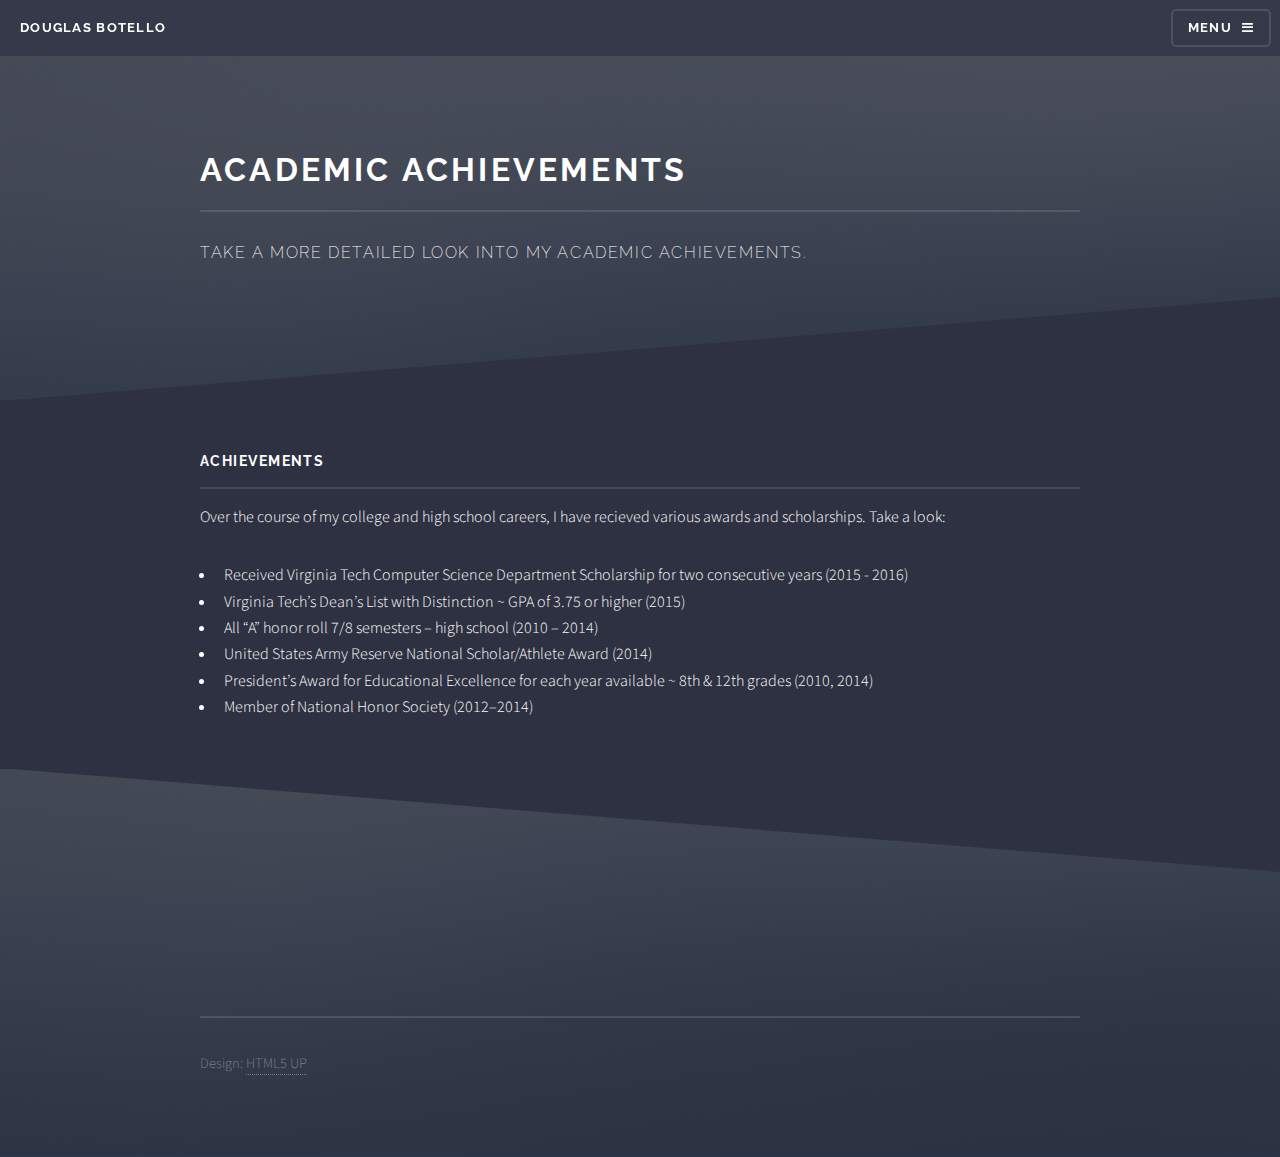
==== Achievements.html @ a9657a1f "finished it up" ====
<!DOCTYPE HTML>
<!--
	Solid State by HTML5 UP
	html5up.net | @ajlkn
	Free for personal and commercial use under the CCA 3.0 license (html5up.net/license)
-->
<html>
	<head>
		<title>Douglas Botello - Academic Achievments</title>
		<meta charset="utf-8" />
		<meta name="viewport" content="width=device-width, initial-scale=1" />
		<!--[if lte IE 8]><script src="assets/js/ie/html5shiv.js"></script><![endif]-->
		<link rel="stylesheet" href="assets/css/main.css" />
		<!--[if lte IE 9]><link rel="stylesheet" href="assets/css/ie9.css" /><![endif]-->
		<!--[if lte IE 8]><link rel="stylesheet" href="assets/css/ie8.css" /><![endif]-->
		<link rel="apple-touch-icon" sizes="57x57" href="/apple-icon-57x57.png">
		<link rel="apple-touch-icon" sizes="60x60" href="/apple-icon-60x60.png">
		<link rel="apple-touch-icon" sizes="72x72" href="/apple-icon-72x72.png">
		<link rel="apple-touch-icon" sizes="76x76" href="/apple-icon-76x76.png">
		<link rel="apple-touch-icon" sizes="114x114" href="/apple-icon-114x114.png">
		<link rel="apple-touch-icon" sizes="120x120" href="/apple-icon-120x120.png">
		<link rel="apple-touch-icon" sizes="144x144" href="/apple-icon-144x144.png">
		<link rel="apple-touch-icon" sizes="152x152" href="/apple-icon-152x152.png">
		<link rel="apple-touch-icon" sizes="180x180" href="/apple-icon-180x180.png">
		<link rel="icon" type="image/png" sizes="192x192"  href="/android-icon-192x192.png">
		<link rel="icon" type="image/png" sizes="32x32" href="/favicon-32x32.png">
		<link rel="icon" type="image/png" sizes="96x96" href="/favicon-96x96.png">
		<link rel="icon" type="image/png" sizes="16x16" href="/favicon-16x16.png">
		<link rel="manifest" href="/manifest.json">
		<meta name="msapplication-TileColor" content="#ffffff">
		<meta name="msapplication-TileImage" content="/ms-icon-144x144.png">
		<meta name="theme-color" content="#ffffff">
	</head>
	<body>

		<!-- Page Wrapper -->
			<div id="page-wrapper">

				<!-- Header -->
					<header id="header">
						<h1><a href="index.html">Douglas Botello</a></h1>
						<nav>
							<a href="#menu">Menu</a>
						</nav>
					</header>

				<!-- Menu -->
					<nav id="menu">
						<div class="inner">
							<h2>Menu</h2>
							<ul class="links">
								<li><a href="index.html">Home</a></li>
								<li><a href="Education.html">Education And Involvement</a></li>
								<li><a href="index.html#two">Skills</a></li>
								<li><a href="#">Academic Achievements</a></li>
								<li><a href="index.html#four">Employment</a></li>
								<li><a href="index.html#footer">Contact</a></li>
							</ul>
							<a href="#" class="close">Close</a>
						</div>
					</nav>

				<!-- Wrapper -->
					<section id="wrapper">
						<header>
							<div class="inner">
								<h2>Academic Achievements</h2>
								<p>Take a more detailed look into my academic Achievements.</p>
							</div>
						</header>

						<!-- Content -->
							<div class="wrapper">
								<div class="inner">



									<h3 class="major">Achievements</h3>
									<p>Over the course of my college and high school careers, I have recieved various awards and scholarships. Take a look:</p>

									<ul>
										<li>Received Virginia Tech Computer Science Department Scholarship for two consecutive years (2015 - 2016)</li>
										<li>Virginia Tech’s Dean’s List with Distinction ~ GPA of 3.75 or higher (2015)</li>
										<li>All “A” honor roll 7/8 semesters – high school (2010 – 2014)</li>
										<li>United States Army Reserve National Scholar/Athlete Award (2014)</li>
										<li>President’s Award for Educational Excellence for each year available ~ 8th & 12th grades (2010, 2014)</li>
										<li>Member of National Honor Society (2012–2014)</li>
									</ul>


								</div>
							</div>

					</section>

				<!-- Footer -->
					<section id="footer">
						<div class="inner">
							<ul class="copyright">
								<li>Design: <a href="http://html5up.net">HTML5 UP</a></li>
							</ul>
						</div>
					</section>

			</div>

		<!-- Scripts -->
			<script src="assets/js/skel.min.js"></script>
			<script src="assets/js/jquery.min.js"></script>
			<script src="assets/js/jquery.scrollex.min.js"></script>
			<script src="assets/js/util.js"></script>
			<!--[if lte IE 8]><script src="assets/js/ie/respond.min.js"></script><![endif]-->
			<script src="assets/js/main.js"></script>

	</body>
</html>
---- assets/css/main.css ----
@import url(font-awesome.min.css);
@import url("https://fonts.googleapis.com/css?family=Raleway:200,700|Source+Sans+Pro:300,600,300italic,600italic");

/*
	Solid State by HTML5 UP
	html5up.net | @ajlkn
	Free for personal and commercial use under the CCA 3.0 license (html5up.net/license)
*/

/* Reset */

	html, body, div, span, applet, object, iframe, h1, h2, h3, h4, h5, h6, p, blockquote, pre, a, abbr, acronym, address, big, cite, code, del, dfn, em, img, ins, kbd, q, s, samp, small, strike, strong, sub, sup, tt, var, b, u, i, center, dl, dt, dd, ol, ul, li, fieldset, form, label, legend, table, caption, tbody, tfoot, thead, tr, th, td, article, aside, canvas, details, embed, figure, figcaption, footer, header, hgroup, menu, nav, output, ruby, section, summary, time, mark, audio, video {
		margin: 0;
		padding: 0;
		border: 0;
		font-size: 100%;
		font: inherit;
		vertical-align: baseline;
	}

	article, aside, details, figcaption, figure, footer, header, hgroup, menu, nav, section {
		display: block;
	}

	body {
		line-height: 1;
	}

	ol, ul {
		list-style: none;
	}

	blockquote, q {
		quotes: none;
	}

	blockquote:before, blockquote:after, q:before, q:after {
		content: '';
		content: none;
	}

	table {
		border-collapse: collapse;
		border-spacing: 0;
	}

	body {
		-webkit-text-size-adjust: none;
	}

/* Box Model */

	*, *:before, *:after {
		-moz-box-sizing: border-box;
		-webkit-box-sizing: border-box;
		box-sizing: border-box;
	}

/* Grid */

	.row {
		border-bottom: solid 1px transparent;
		-moz-box-sizing: border-box;
		-webkit-box-sizing: border-box;
		box-sizing: border-box;
	}

	.row > * {
		float: left;
		-moz-box-sizing: border-box;
		-webkit-box-sizing: border-box;
		box-sizing: border-box;
	}

	.row:after, .row:before {
		content: '';
		display: block;
		clear: both;
		height: 0;
	}

	.row.uniform > * > :first-child {
		margin-top: 0;
	}

	.row.uniform > * > :last-child {
		margin-bottom: 0;
	}

	.row.\30 \25 > * {
		padding: 0 0 0 0em;
	}

	.row.\30 \25 {
		margin: 0 0 -1px 0em;
	}

	.row.uniform.\30 \25 > * {
		padding: 0em 0 0 0em;
	}

	.row.uniform.\30 \25 {
		margin: 0em 0 -1px 0em;
	}

	.row > * {
		padding: 0 0 0 1.75em;
	}

	.row {
		margin: 0 0 -1px -1.75em;
	}

	.row.uniform > * {
		padding: 1.75em 0 0 1.75em;
	}

	.row.uniform {
		margin: -1.75em 0 -1px -1.75em;
	}

	.row.\32 00\25 > * {
		padding: 0 0 0 3.5em;
	}

	.row.\32 00\25 {
		margin: 0 0 -1px -3.5em;
	}

	.row.uniform.\32 00\25 > * {
		padding: 3.5em 0 0 3.5em;
	}

	.row.uniform.\32 00\25 {
		margin: -3.5em 0 -1px -3.5em;
	}

	.row.\31 50\25 > * {
		padding: 0 0 0 2.625em;
	}

	.row.\31 50\25 {
		margin: 0 0 -1px -2.625em;
	}

	.row.uniform.\31 50\25 > * {
		padding: 2.625em 0 0 2.625em;
	}

	.row.uniform.\31 50\25 {
		margin: -2.625em 0 -1px -2.625em;
	}

	.row.\35 0\25 > * {
		padding: 0 0 0 0.875em;
	}

	.row.\35 0\25 {
		margin: 0 0 -1px -0.875em;
	}

	.row.uniform.\35 0\25 > * {
		padding: 0.875em 0 0 0.875em;
	}

	.row.uniform.\35 0\25 {
		margin: -0.875em 0 -1px -0.875em;
	}

	.row.\32 5\25 > * {
		padding: 0 0 0 0.4375em;
	}

	.row.\32 5\25 {
		margin: 0 0 -1px -0.4375em;
	}

	.row.uniform.\32 5\25 > * {
		padding: 0.4375em 0 0 0.4375em;
	}

	.row.uniform.\32 5\25 {
		margin: -0.4375em 0 -1px -0.4375em;
	}

	.\31 2u, .\31 2u\24 {
		width: 100%;
		clear: none;
		margin-left: 0;
	}

	.\31 1u, .\31 1u\24 {
		width: 91.6666666667%;
		clear: none;
		margin-left: 0;
	}

	.\31 0u, .\31 0u\24 {
		width: 83.3333333333%;
		clear: none;
		margin-left: 0;
	}

	.\39 u, .\39 u\24 {
		width: 75%;
		clear: none;
		margin-left: 0;
	}

	.\38 u, .\38 u\24 {
		width: 66.6666666667%;
		clear: none;
		margin-left: 0;
	}

	.\37 u, .\37 u\24 {
		width: 58.3333333333%;
		clear: none;
		margin-left: 0;
	}

	.\36 u, .\36 u\24 {
		width: 50%;
		clear: none;
		margin-left: 0;
	}

	.\35 u, .\35 u\24 {
		width: 41.6666666667%;
		clear: none;
		margin-left: 0;
	}

	.\34 u, .\34 u\24 {
		width: 33.3333333333%;
		clear: none;
		margin-left: 0;
	}

	.\33 u, .\33 u\24 {
		width: 25%;
		clear: none;
		margin-left: 0;
	}

	.\32 u, .\32 u\24 {
		width: 16.6666666667%;
		clear: none;
		margin-left: 0;
	}

	.\31 u, .\31 u\24 {
		width: 8.3333333333%;
		clear: none;
		margin-left: 0;
	}

	.\31 2u\24 + *,
	.\31 1u\24 + *,
	.\31 0u\24 + *,
	.\39 u\24 + *,
	.\38 u\24 + *,
	.\37 u\24 + *,
	.\36 u\24 + *,
	.\35 u\24 + *,
	.\34 u\24 + *,
	.\33 u\24 + *,
	.\32 u\24 + *,
	.\31 u\24 + * {
		clear: left;
	}

	.\-11u {
		margin-left: 91.66667%;
	}

	.\-10u {
		margin-left: 83.33333%;
	}

	.\-9u {
		margin-left: 75%;
	}

	.\-8u {
		margin-left: 66.66667%;
	}

	.\-7u {
		margin-left: 58.33333%;
	}

	.\-6u {
		margin-left: 50%;
	}

	.\-5u {
		margin-left: 41.66667%;
	}

	.\-4u {
		margin-left: 33.33333%;
	}

	.\-3u {
		margin-left: 25%;
	}

	.\-2u {
		margin-left: 16.66667%;
	}

	.\-1u {
		margin-left: 8.33333%;
	}

	@media screen and (max-width: 1680px) {

		.row > * {
			padding: 0 0 0 1.75em;
		}

		.row {
			margin: 0 0 -1px -1.75em;
		}

		.row.uniform > * {
			padding: 1.75em 0 0 1.75em;
		}

		.row.uniform {
			margin: -1.75em 0 -1px -1.75em;
		}

		.row.\32 00\25 > * {
			padding: 0 0 0 3.5em;
		}

		.row.\32 00\25 {
			margin: 0 0 -1px -3.5em;
		}

		.row.uniform.\32 00\25 > * {
			padding: 3.5em 0 0 3.5em;
		}

		.row.uniform.\32 00\25 {
			margin: -3.5em 0 -1px -3.5em;
		}

		.row.\31 50\25 > * {
			padding: 0 0 0 2.625em;
		}

		.row.\31 50\25 {
			margin: 0 0 -1px -2.625em;
		}

		.row.uniform.\31 50\25 > * {
			padding: 2.625em 0 0 2.625em;
		}

		.row.uniform.\31 50\25 {
			margin: -2.625em 0 -1px -2.625em;
		}

		.row.\35 0\25 > * {
			padding: 0 0 0 0.875em;
		}

		.row.\35 0\25 {
			margin: 0 0 -1px -0.875em;
		}

		.row.uniform.\35 0\25 > * {
			padding: 0.875em 0 0 0.875em;
		}

		.row.uniform.\35 0\25 {
			margin: -0.875em 0 -1px -0.875em;
		}

		.row.\32 5\25 > * {
			padding: 0 0 0 0.4375em;
		}

		.row.\32 5\25 {
			margin: 0 0 -1px -0.4375em;
		}

		.row.uniform.\32 5\25 > * {
			padding: 0.4375em 0 0 0.4375em;
		}

		.row.uniform.\32 5\25 {
			margin: -0.4375em 0 -1px -0.4375em;
		}

		.\31 2u\28xlarge\29, .\31 2u\24\28xlarge\29 {
			width: 100%;
			clear: none;
			margin-left: 0;
		}

		.\31 1u\28xlarge\29, .\31 1u\24\28xlarge\29 {
			width: 91.6666666667%;
			clear: none;
			margin-left: 0;
		}

		.\31 0u\28xlarge\29, .\31 0u\24\28xlarge\29 {
			width: 83.3333333333%;
			clear: none;
			margin-left: 0;
		}

		.\39 u\28xlarge\29, .\39 u\24\28xlarge\29 {
			width: 75%;
			clear: none;
			margin-left: 0;
		}

		.\38 u\28xlarge\29, .\38 u\24\28xlarge\29 {
			width: 66.6666666667%;
			clear: none;
			margin-left: 0;
		}

		.\37 u\28xlarge\29, .\37 u\24\28xlarge\29 {
			width: 58.3333333333%;
			clear: none;
			margin-left: 0;
		}

		.\36 u\28xlarge\29, .\36 u\24\28xlarge\29 {
			width: 50%;
			clear: none;
			margin-left: 0;
		}

		.\35 u\28xlarge\29, .\35 u\24\28xlarge\29 {
			width: 41.6666666667%;
			clear: none;
			margin-left: 0;
		}

		.\34 u\28xlarge\29, .\34 u\24\28xlarge\29 {
			width: 33.3333333333%;
			clear: none;
			margin-left: 0;
		}

		.\33 u\28xlarge\29, .\33 u\24\28xlarge\29 {
			width: 25%;
			clear: none;
			margin-left: 0;
		}

		.\32 u\28xlarge\29, .\32 u\24\28xlarge\29 {
			width: 16.6666666667%;
			clear: none;
			margin-left: 0;
		}

		.\31 u\28xlarge\29, .\31 u\24\28xlarge\29 {
			width: 8.3333333333%;
			clear: none;
			margin-left: 0;
		}

		.\31 2u\24\28xlarge\29 + *,
		.\31 1u\24\28xlarge\29 + *,
		.\31 0u\24\28xlarge\29 + *,
		.\39 u\24\28xlarge\29 + *,
		.\38 u\24\28xlarge\29 + *,
		.\37 u\24\28xlarge\29 + *,
		.\36 u\24\28xlarge\29 + *,
		.\35 u\24\28xlarge\29 + *,
		.\34 u\24\28xlarge\29 + *,
		.\33 u\24\28xlarge\29 + *,
		.\32 u\24\28xlarge\29 + *,
		.\31 u\24\28xlarge\29 + * {
			clear: left;
		}

		.\-11u\28xlarge\29 {
			margin-left: 91.66667%;
		}

		.\-10u\28xlarge\29 {
			margin-left: 83.33333%;
		}

		.\-9u\28xlarge\29 {
			margin-left: 75%;
		}

		.\-8u\28xlarge\29 {
			margin-left: 66.66667%;
		}

		.\-7u\28xlarge\29 {
			margin-left: 58.33333%;
		}

		.\-6u\28xlarge\29 {
			margin-left: 50%;
		}

		.\-5u\28xlarge\29 {
			margin-left: 41.66667%;
		}

		.\-4u\28xlarge\29 {
			margin-left: 33.33333%;
		}

		.\-3u\28xlarge\29 {
			margin-left: 25%;
		}

		.\-2u\28xlarge\29 {
			margin-left: 16.66667%;
		}

		.\-1u\28xlarge\29 {
			margin-left: 8.33333%;
		}

	}

	@media screen and (max-width: 1280px) {

		.row > * {
			padding: 0 0 0 1.75em;
		}

		.row {
			margin: 0 0 -1px -1.75em;
		}

		.row.uniform > * {
			padding: 1.75em 0 0 1.75em;
		}

		.row.uniform {
			margin: -1.75em 0 -1px -1.75em;
		}

		.row.\32 00\25 > * {
			padding: 0 0 0 3.5em;
		}

		.row.\32 00\25 {
			margin: 0 0 -1px -3.5em;
		}

		.row.uniform.\32 00\25 > * {
			padding: 3.5em 0 0 3.5em;
		}

		.row.uniform.\32 00\25 {
			margin: -3.5em 0 -1px -3.5em;
		}

		.row.\31 50\25 > * {
			padding: 0 0 0 2.625em;
		}

		.row.\31 50\25 {
			margin: 0 0 -1px -2.625em;
		}

		.row.uniform.\31 50\25 > * {
			padding: 2.625em 0 0 2.625em;
		}

		.row.uniform.\31 50\25 {
			margin: -2.625em 0 -1px -2.625em;
		}

		.row.\35 0\25 > * {
			padding: 0 0 0 0.875em;
		}

		.row.\35 0\25 {
			margin: 0 0 -1px -0.875em;
		}

		.row.uniform.\35 0\25 > * {
			padding: 0.875em 0 0 0.875em;
		}

		.row.uniform.\35 0\25 {
			margin: -0.875em 0 -1px -0.875em;
		}

		.row.\32 5\25 > * {
			padding: 0 0 0 0.4375em;
		}

		.row.\32 5\25 {
			margin: 0 0 -1px -0.4375em;
		}

		.row.uniform.\32 5\25 > * {
			padding: 0.4375em 0 0 0.4375em;
		}

		.row.uniform.\32 5\25 {
			margin: -0.4375em 0 -1px -0.4375em;
		}

		.\31 2u\28large\29, .\31 2u\24\28large\29 {
			width: 100%;
			clear: none;
			margin-left: 0;
		}

		.\31 1u\28large\29, .\31 1u\24\28large\29 {
			width: 91.6666666667%;
			clear: none;
			margin-left: 0;
		}

		.\31 0u\28large\29, .\31 0u\24\28large\29 {
			width: 83.3333333333%;
			clear: none;
			margin-left: 0;
		}

		.\39 u\28large\29, .\39 u\24\28large\29 {
			width: 75%;
			clear: none;
			margin-left: 0;
		}

		.\38 u\28large\29, .\38 u\24\28large\29 {
			width: 66.6666666667%;
			clear: none;
			margin-left: 0;
		}

		.\37 u\28large\29, .\37 u\24\28large\29 {
			width: 58.3333333333%;
			clear: none;
			margin-left: 0;
		}

		.\36 u\28large\29, .\36 u\24\28large\29 {
			width: 50%;
			clear: none;
			margin-left: 0;
		}

		.\35 u\28large\29, .\35 u\24\28large\29 {
			width: 41.6666666667%;
			clear: none;
			margin-left: 0;
		}

		.\34 u\28large\29, .\34 u\24\28large\29 {
			width: 33.3333333333%;
			clear: none;
			margin-left: 0;
		}

		.\33 u\28large\29, .\33 u\24\28large\29 {
			width: 25%;
			clear: none;
			margin-left: 0;
		}

		.\32 u\28large\29, .\32 u\24\28large\29 {
			width: 16.6666666667%;
			clear: none;
			margin-left: 0;
		}

		.\31 u\28large\29, .\31 u\24\28large\29 {
			width: 8.3333333333%;
			clear: none;
			margin-left: 0;
		}

		.\31 2u\24\28large\29 + *,
		.\31 1u\24\28large\29 + *,
		.\31 0u\24\28large\29 + *,
		.\39 u\24\28large\29 + *,
		.\38 u\24\28large\29 + *,
		.\37 u\24\28large\29 + *,
		.\36 u\24\28large\29 + *,
		.\35 u\24\28large\29 + *,
		.\34 u\24\28large\29 + *,
		.\33 u\24\28large\29 + *,
		.\32 u\24\28large\29 + *,
		.\31 u\24\28large\29 + * {
			clear: left;
		}

		.\-11u\28large\29 {
			margin-left: 91.66667%;
		}

		.\-10u\28large\29 {
			margin-left: 83.33333%;
		}

		.\-9u\28large\29 {
			margin-left: 75%;
		}

		.\-8u\28large\29 {
			margin-left: 66.66667%;
		}

		.\-7u\28large\29 {
			margin-left: 58.33333%;
		}

		.\-6u\28large\29 {
			margin-left: 50%;
		}

		.\-5u\28large\29 {
			margin-left: 41.66667%;
		}

		.\-4u\28large\29 {
			margin-left: 33.33333%;
		}

		.\-3u\28large\29 {
			margin-left: 25%;
		}

		.\-2u\28large\29 {
			margin-left: 16.66667%;
		}

		.\-1u\28large\29 {
			margin-left: 8.33333%;
		}

	}

	@media screen and (max-width: 980px) {

		.row > * {
			padding: 0 0 0 1.75em;
		}

		.row {
			margin: 0 0 -1px -1.75em;
		}

		.row.uniform > * {
			padding: 1.75em 0 0 1.75em;
		}

		.row.uniform {
			margin: -1.75em 0 -1px -1.75em;
		}

		.row.\32 00\25 > * {
			padding: 0 0 0 3.5em;
		}

		.row.\32 00\25 {
			margin: 0 0 -1px -3.5em;
		}

		.row.uniform.\32 00\25 > * {
			padding: 3.5em 0 0 3.5em;
		}

		.row.uniform.\32 00\25 {
			margin: -3.5em 0 -1px -3.5em;
		}

		.row.\31 50\25 > * {
			padding: 0 0 0 2.625em;
		}

		.row.\31 50\25 {
			margin: 0 0 -1px -2.625em;
		}

		.row.uniform.\31 50\25 > * {
			padding: 2.625em 0 0 2.625em;
		}

		.row.uniform.\31 50\25 {
			margin: -2.625em 0 -1px -2.625em;
		}

		.row.\35 0\25 > * {
			padding: 0 0 0 0.875em;
		}

		.row.\35 0\25 {
			margin: 0 0 -1px -0.875em;
		}

		.row.uniform.\35 0\25 > * {
			padding: 0.875em 0 0 0.875em;
		}

		.row.uniform.\35 0\25 {
			margin: -0.875em 0 -1px -0.875em;
		}

		.row.\32 5\25 > * {
			padding: 0 0 0 0.4375em;
		}

		.row.\32 5\25 {
			margin: 0 0 -1px -0.4375em;
		}

		.row.uniform.\32 5\25 > * {
			padding: 0.4375em 0 0 0.4375em;
		}

		.row.uniform.\32 5\25 {
			margin: -0.4375em 0 -1px -0.4375em;
		}

		.\31 2u\28medium\29, .\31 2u\24\28medium\29 {
			width: 100%;
			clear: none;
			margin-left: 0;
		}

		.\31 1u\28medium\29, .\31 1u\24\28medium\29 {
			width: 91.6666666667%;
			clear: none;
			margin-left: 0;
		}

		.\31 0u\28medium\29, .\31 0u\24\28medium\29 {
			width: 83.3333333333%;
			clear: none;
			margin-left: 0;
		}

		.\39 u\28medium\29, .\39 u\24\28medium\29 {
			width: 75%;
			clear: none;
			margin-left: 0;
		}

		.\38 u\28medium\29, .\38 u\24\28medium\29 {
			width: 66.6666666667%;
			clear: none;
			margin-left: 0;
		}

		.\37 u\28medium\29, .\37 u\24\28medium\29 {
			width: 58.3333333333%;
			clear: none;
			margin-left: 0;
		}

		.\36 u\28medium\29, .\36 u\24\28medium\29 {
			width: 50%;
			clear: none;
			margin-left: 0;
		}

		.\35 u\28medium\29, .\35 u\24\28medium\29 {
			width: 41.6666666667%;
			clear: none;
			margin-left: 0;
		}

		.\34 u\28medium\29, .\34 u\24\28medium\29 {
			width: 33.3333333333%;
			clear: none;
			margin-left: 0;
		}

		.\33 u\28medium\29, .\33 u\24\28medium\29 {
			width: 25%;
			clear: none;
			margin-left: 0;
		}

		.\32 u\28medium\29, .\32 u\24\28medium\29 {
			width: 16.6666666667%;
			clear: none;
			margin-left: 0;
		}

		.\31 u\28medium\29, .\31 u\24\28medium\29 {
			width: 8.3333333333%;
			clear: none;
			margin-left: 0;
		}

		.\31 2u\24\28medium\29 + *,
		.\31 1u\24\28medium\29 + *,
		.\31 0u\24\28medium\29 + *,
		.\39 u\24\28medium\29 + *,
		.\38 u\24\28medium\29 + *,
		.\37 u\24\28medium\29 + *,
		.\36 u\24\28medium\29 + *,
		.\35 u\24\28medium\29 + *,
		.\34 u\24\28medium\29 + *,
		.\33 u\24\28medium\29 + *,
		.\32 u\24\28medium\29 + *,
		.\31 u\24\28medium\29 + * {
			clear: left;
		}

		.\-11u\28medium\29 {
			margin-left: 91.66667%;
		}

		.\-10u\28medium\29 {
			margin-left: 83.33333%;
		}

		.\-9u\28medium\29 {
			margin-left: 75%;
		}

		.\-8u\28medium\29 {
			margin-left: 66.66667%;
		}

		.\-7u\28medium\29 {
			margin-left: 58.33333%;
		}

		.\-6u\28medium\29 {
			margin-left: 50%;
		}

		.\-5u\28medium\29 {
			margin-left: 41.66667%;
		}

		.\-4u\28medium\29 {
			margin-left: 33.33333%;
		}

		.\-3u\28medium\29 {
			margin-left: 25%;
		}

		.\-2u\28medium\29 {
			margin-left: 16.66667%;
		}

		.\-1u\28medium\29 {
			margin-left: 8.33333%;
		}

	}

	@media screen and (max-width: 736px) {

		.row > * {
			padding: 0 0 0 1.25em;
		}

		.row {
			margin: 0 0 -1px -1.25em;
		}

		.row.uniform > * {
			padding: 1.25em 0 0 1.25em;
		}

		.row.uniform {
			margin: -1.25em 0 -1px -1.25em;
		}

		.row.\32 00\25 > * {
			padding: 0 0 0 2.5em;
		}

		.row.\32 00\25 {
			margin: 0 0 -1px -2.5em;
		}

		.row.uniform.\32 00\25 > * {
			padding: 2.5em 0 0 2.5em;
		}

		.row.uniform.\32 00\25 {
			margin: -2.5em 0 -1px -2.5em;
		}

		.row.\31 50\25 > * {
			padding: 0 0 0 1.875em;
		}

		.row.\31 50\25 {
			margin: 0 0 -1px -1.875em;
		}

		.row.uniform.\31 50\25 > * {
			padding: 1.875em 0 0 1.875em;
		}

		.row.uniform.\31 50\25 {
			margin: -1.875em 0 -1px -1.875em;
		}

		.row.\35 0\25 > * {
			padding: 0 0 0 0.625em;
		}

		.row.\35 0\25 {
			margin: 0 0 -1px -0.625em;
		}

		.row.uniform.\35 0\25 > * {
			padding: 0.625em 0 0 0.625em;
		}

		.row.uniform.\35 0\25 {
			margin: -0.625em 0 -1px -0.625em;
		}

		.row.\32 5\25 > * {
			padding: 0 0 0 0.3125em;
		}

		.row.\32 5\25 {
			margin: 0 0 -1px -0.3125em;
		}

		.row.uniform.\32 5\25 > * {
			padding: 0.3125em 0 0 0.3125em;
		}

		.row.uniform.\32 5\25 {
			margin: -0.3125em 0 -1px -0.3125em;
		}

		.\31 2u\28small\29, .\31 2u\24\28small\29 {
			width: 100%;
			clear: none;
			margin-left: 0;
		}

		.\31 1u\28small\29, .\31 1u\24\28small\29 {
			width: 91.6666666667%;
			clear: none;
			margin-left: 0;
		}

		.\31 0u\28small\29, .\31 0u\24\28small\29 {
			width: 83.3333333333%;
			clear: none;
			margin-left: 0;
		}

		.\39 u\28small\29, .\39 u\24\28small\29 {
			width: 75%;
			clear: none;
			margin-left: 0;
		}

		.\38 u\28small\29, .\38 u\24\28small\29 {
			width: 66.6666666667%;
			clear: none;
			margin-left: 0;
		}

		.\37 u\28small\29, .\37 u\24\28small\29 {
			width: 58.3333333333%;
			clear: none;
			margin-left: 0;
		}

		.\36 u\28small\29, .\36 u\24\28small\29 {
			width: 50%;
			clear: none;
			margin-left: 0;
		}

		.\35 u\28small\29, .\35 u\24\28small\29 {
			width: 41.6666666667%;
			clear: none;
			margin-left: 0;
		}

		.\34 u\28small\29, .\34 u\24\28small\29 {
			width: 33.3333333333%;
			clear: none;
			margin-left: 0;
		}

		.\33 u\28small\29, .\33 u\24\28small\29 {
			width: 25%;
			clear: none;
			margin-left: 0;
		}

		.\32 u\28small\29, .\32 u\24\28small\29 {
			width: 16.6666666667%;
			clear: none;
			margin-left: 0;
		}

		.\31 u\28small\29, .\31 u\24\28small\29 {
			width: 8.3333333333%;
			clear: none;
			margin-left: 0;
		}

		.\31 2u\24\28small\29 + *,
		.\31 1u\24\28small\29 + *,
		.\31 0u\24\28small\29 + *,
		.\39 u\24\28small\29 + *,
		.\38 u\24\28small\29 + *,
		.\37 u\24\28small\29 + *,
		.\36 u\24\28small\29 + *,
		.\35 u\24\28small\29 + *,
		.\34 u\24\28small\29 + *,
		.\33 u\24\28small\29 + *,
		.\32 u\24\28small\29 + *,
		.\31 u\24\28small\29 + * {
			clear: left;
		}

		.\-11u\28small\29 {
			margin-left: 91.66667%;
		}

		.\-10u\28small\29 {
			margin-left: 83.33333%;
		}

		.\-9u\28small\29 {
			margin-left: 75%;
		}

		.\-8u\28small\29 {
			margin-left: 66.66667%;
		}

		.\-7u\28small\29 {
			margin-left: 58.33333%;
		}

		.\-6u\28small\29 {
			margin-left: 50%;
		}

		.\-5u\28small\29 {
			margin-left: 41.66667%;
		}

		.\-4u\28small\29 {
			margin-left: 33.33333%;
		}

		.\-3u\28small\29 {
			margin-left: 25%;
		}

		.\-2u\28small\29 {
			margin-left: 16.66667%;
		}

		.\-1u\28small\29 {
			margin-left: 8.33333%;
		}

	}

	@media screen and (max-width: 640px) {

		.row > * {
			padding: 0 0 0 1.25em;
		}

		.row {
			margin: 0 0 -1px -1.25em;
		}

		.row.uniform > * {
			padding: 1.25em 0 0 1.25em;
		}

		.row.uniform {
			margin: -1.25em 0 -1px -1.25em;
		}

		.row.\32 00\25 > * {
			padding: 0 0 0 2.5em;
		}

		.row.\32 00\25 {
			margin: 0 0 -1px -2.5em;
		}

		.row.uniform.\32 00\25 > * {
			padding: 2.5em 0 0 2.5em;
		}

		.row.uniform.\32 00\25 {
			margin: -2.5em 0 -1px -2.5em;
		}

		.row.\31 50\25 > * {
			padding: 0 0 0 1.875em;
		}

		.row.\31 50\25 {
			margin: 0 0 -1px -1.875em;
		}

		.row.uniform.\31 50\25 > * {
			padding: 1.875em 0 0 1.875em;
		}

		.row.uniform.\31 50\25 {
			margin: -1.875em 0 -1px -1.875em;
		}

		.row.\35 0\25 > * {
			padding: 0 0 0 0.625em;
		}

		.row.\35 0\25 {
			margin: 0 0 -1px -0.625em;
		}

		.row.uniform.\35 0\25 > * {
			padding: 0.625em 0 0 0.625em;
		}

		.row.uniform.\35 0\25 {
			margin: -0.625em 0 -1px -0.625em;
		}

		.row.\32 5\25 > * {
			padding: 0 0 0 0.3125em;
		}

		.row.\32 5\25 {
			margin: 0 0 -1px -0.3125em;
		}

		.row.uniform.\32 5\25 > * {
			padding: 0.3125em 0 0 0.3125em;
		}

		.row.uniform.\32 5\25 {
			margin: -0.3125em 0 -1px -0.3125em;
		}

		.\31 2u\28xsmall\29, .\31 2u\24\28xsmall\29 {
			width: 100%;
			clear: none;
			margin-left: 0;
		}

		.\31 1u\28xsmall\29, .\31 1u\24\28xsmall\29 {
			width: 91.6666666667%;
			clear: none;
			margin-left: 0;
		}

		.\31 0u\28xsmall\29, .\31 0u\24\28xsmall\29 {
			width: 83.3333333333%;
			clear: none;
			margin-left: 0;
		}

		.\39 u\28xsmall\29, .\39 u\24\28xsmall\29 {
			width: 75%;
			clear: none;
			margin-left: 0;
		}

		.\38 u\28xsmall\29, .\38 u\24\28xsmall\29 {
			width: 66.6666666667%;
			clear: none;
			margin-left: 0;
		}

		.\37 u\28xsmall\29, .\37 u\24\28xsmall\29 {
			width: 58.3333333333%;
			clear: none;
			margin-left: 0;
		}

		.\36 u\28xsmall\29, .\36 u\24\28xsmall\29 {
			width: 50%;
			clear: none;
			margin-left: 0;
		}

		.\35 u\28xsmall\29, .\35 u\24\28xsmall\29 {
			width: 41.6666666667%;
			clear: none;
			margin-left: 0;
		}

		.\34 u\28xsmall\29, .\34 u\24\28xsmall\29 {
			width: 33.3333333333%;
			clear: none;
			margin-left: 0;
		}

		.\33 u\28xsmall\29, .\33 u\24\28xsmall\29 {
			width: 25%;
			clear: none;
			margin-left: 0;
		}

		.\32 u\28xsmall\29, .\32 u\24\28xsmall\29 {
			width: 16.6666666667%;
			clear: none;
			margin-left: 0;
		}

		.\31 u\28xsmall\29, .\31 u\24\28xsmall\29 {
			width: 8.3333333333%;
			clear: none;
			margin-left: 0;
		}

		.\31 2u\24\28xsmall\29 + *,
		.\31 1u\24\28xsmall\29 + *,
		.\31 0u\24\28xsmall\29 + *,
		.\39 u\24\28xsmall\29 + *,
		.\38 u\24\28xsmall\29 + *,
		.\37 u\24\28xsmall\29 + *,
		.\36 u\24\28xsmall\29 + *,
		.\35 u\24\28xsmall\29 + *,
		.\34 u\24\28xsmall\29 + *,
		.\33 u\24\28xsmall\29 + *,
		.\32 u\24\28xsmall\29 + *,
		.\31 u\24\28xsmall\29 + * {
			clear: left;
		}

		.\-11u\28xsmall\29 {
			margin-left: 91.66667%;
		}

		.\-10u\28xsmall\29 {
			margin-left: 83.33333%;
		}

		.\-9u\28xsmall\29 {
			margin-left: 75%;
		}

		.\-8u\28xsmall\29 {
			margin-left: 66.66667%;
		}

		.\-7u\28xsmall\29 {
			margin-left: 58.33333%;
		}

		.\-6u\28xsmall\29 {
			margin-left: 50%;
		}

		.\-5u\28xsmall\29 {
			margin-left: 41.66667%;
		}

		.\-4u\28xsmall\29 {
			margin-left: 33.33333%;
		}

		.\-3u\28xsmall\29 {
			margin-left: 25%;
		}

		.\-2u\28xsmall\29 {
			margin-left: 16.66667%;
		}

		.\-1u\28xsmall\29 {
			margin-left: 8.33333%;
		}

	}

	@media screen and (max-width: 360px) {

		.row > * {
			padding: 0 0 0 1.25em;
		}

		.row {
			margin: 0 0 -1px -1.25em;
		}

		.row.uniform > * {
			padding: 1.25em 0 0 1.25em;
		}

		.row.uniform {
			margin: -1.25em 0 -1px -1.25em;
		}

		.row.\32 00\25 > * {
			padding: 0 0 0 2.5em;
		}

		.row.\32 00\25 {
			margin: 0 0 -1px -2.5em;
		}

		.row.uniform.\32 00\25 > * {
			padding: 2.5em 0 0 2.5em;
		}

		.row.uniform.\32 00\25 {
			margin: -2.5em 0 -1px -2.5em;
		}

		.row.\31 50\25 > * {
			padding: 0 0 0 1.875em;
		}

		.row.\31 50\25 {
			margin: 0 0 -1px -1.875em;
		}

		.row.uniform.\31 50\25 > * {
			padding: 1.875em 0 0 1.875em;
		}

		.row.uniform.\31 50\25 {
			margin: -1.875em 0 -1px -1.875em;
		}

		.row.\35 0\25 > * {
			padding: 0 0 0 0.625em;
		}

		.row.\35 0\25 {
			margin: 0 0 -1px -0.625em;
		}

		.row.uniform.\35 0\25 > * {
			padding: 0.625em 0 0 0.625em;
		}

		.row.uniform.\35 0\25 {
			margin: -0.625em 0 -1px -0.625em;
		}

		.row.\32 5\25 > * {
			padding: 0 0 0 0.3125em;
		}

		.row.\32 5\25 {
			margin: 0 0 -1px -0.3125em;
		}

		.row.uniform.\32 5\25 > * {
			padding: 0.3125em 0 0 0.3125em;
		}

		.row.uniform.\32 5\25 {
			margin: -0.3125em 0 -1px -0.3125em;
		}

		.\31 2u\28xxsmall\29, .\31 2u\24\28xxsmall\29 {
			width: 100%;
			clear: none;
			margin-left: 0;
		}

		.\31 1u\28xxsmall\29, .\31 1u\24\28xxsmall\29 {
			width: 91.6666666667%;
			clear: none;
			margin-left: 0;
		}

		.\31 0u\28xxsmall\29, .\31 0u\24\28xxsmall\29 {
			width: 83.3333333333%;
			clear: none;
			margin-left: 0;
		}

		.\39 u\28xxsmall\29, .\39 u\24\28xxsmall\29 {
			width: 75%;
			clear: none;
			margin-left: 0;
		}

		.\38 u\28xxsmall\29, .\38 u\24\28xxsmall\29 {
			width: 66.6666666667%;
			clear: none;
			margin-left: 0;
		}

		.\37 u\28xxsmall\29, .\37 u\24\28xxsmall\29 {
			width: 58.3333333333%;
			clear: none;
			margin-left: 0;
		}

		.\36 u\28xxsmall\29, .\36 u\24\28xxsmall\29 {
			width: 50%;
			clear: none;
			margin-left: 0;
		}

		.\35 u\28xxsmall\29, .\35 u\24\28xxsmall\29 {
			width: 41.6666666667%;
			clear: none;
			margin-left: 0;
		}

		.\34 u\28xxsmall\29, .\34 u\24\28xxsmall\29 {
			width: 33.3333333333%;
			clear: none;
			margin-left: 0;
		}

		.\33 u\28xxsmall\29, .\33 u\24\28xxsmall\29 {
			width: 25%;
			clear: none;
			margin-left: 0;
		}

		.\32 u\28xxsmall\29, .\32 u\24\28xxsmall\29 {
			width: 16.6666666667%;
			clear: none;
			margin-left: 0;
		}

		.\31 u\28xxsmall\29, .\31 u\24\28xxsmall\29 {
			width: 8.3333333333%;
			clear: none;
			margin-left: 0;
		}

		.\31 2u\24\28xxsmall\29 + *,
		.\31 1u\24\28xxsmall\29 + *,
		.\31 0u\24\28xxsmall\29 + *,
		.\39 u\24\28xxsmall\29 + *,
		.\38 u\24\28xxsmall\29 + *,
		.\37 u\24\28xxsmall\29 + *,
		.\36 u\24\28xxsmall\29 + *,
		.\35 u\24\28xxsmall\29 + *,
		.\34 u\24\28xxsmall\29 + *,
		.\33 u\24\28xxsmall\29 + *,
		.\32 u\24\28xxsmall\29 + *,
		.\31 u\24\28xxsmall\29 + * {
			clear: left;
		}

		.\-11u\28xxsmall\29 {
			margin-left: 91.66667%;
		}

		.\-10u\28xxsmall\29 {
			margin-left: 83.33333%;
		}

		.\-9u\28xxsmall\29 {
			margin-left: 75%;
		}

		.\-8u\28xxsmall\29 {
			margin-left: 66.66667%;
		}

		.\-7u\28xxsmall\29 {
			margin-left: 58.33333%;
		}

		.\-6u\28xxsmall\29 {
			margin-left: 50%;
		}

		.\-5u\28xxsmall\29 {
			margin-left: 41.66667%;
		}

		.\-4u\28xxsmall\29 {
			margin-left: 33.33333%;
		}

		.\-3u\28xxsmall\29 {
			margin-left: 25%;
		}

		.\-2u\28xxsmall\29 {
			margin-left: 16.66667%;
		}

		.\-1u\28xxsmall\29 {
			margin-left: 8.33333%;
		}

	}

/* Basic */

	@-ms-viewport {
		width: device-width;
	}

	body {
		-ms-overflow-style: scrollbar;
	}

	@media screen and (max-width: 640px) {

		html, body {
			min-width: 320px;
		}

	}

	body {
		background-color: #2e3141;
		background-image: linear-gradient(to top, rgba(46, 49, 65, 0.8), rgba(46, 49, 65, 0.8)), url("../../images/bg.jpg");
		background-size: auto, cover;
		background-attachment: fixed, fixed;
		background-position: center, center;
	}

		body.is-loading *, body.is-loading *:before, body.is-loading *:after {
			-moz-animation: none !important;
			-webkit-animation: none !important;
			-ms-animation: none !important;
			animation: none !important;
			-moz-transition: none !important;
			-webkit-transition: none !important;
			-ms-transition: none !important;
			transition: none !important;
		}

/* Type */

	body, input, select, textarea {
		color: #ffffff;
		font-family: "Source Sans Pro", Helvetica, sans-serif;
		font-size: 16.5pt;
		font-weight: 300;
		line-height: 1.65;
	}

		@media screen and (max-width: 1680px) {

			body, input, select, textarea {
				font-size: 13pt;
			}

		}

		@media screen and (max-width: 1280px) {

			body, input, select, textarea {
				font-size: 12pt;
			}

		}

		@media screen and (max-width: 980px) {

			body, input, select, textarea {
				font-size: 12pt;
			}

		}

		@media screen and (max-width: 736px) {

			body, input, select, textarea {
				font-size: 12pt;
			}

		}

		@media screen and (max-width: 640px) {

			body, input, select, textarea {
				font-size: 12pt;
			}

		}

	a {
		-moz-transition: color 0.2s ease-in-out, border-bottom-color 0.2s ease-in-out;
		-webkit-transition: color 0.2s ease-in-out, border-bottom-color 0.2s ease-in-out;
		-ms-transition: color 0.2s ease-in-out, border-bottom-color 0.2s ease-in-out;
		transition: color 0.2s ease-in-out, border-bottom-color 0.2s ease-in-out;
		border-bottom: dotted 1px rgba(255, 255, 255, 0.35);
		color: #ffffff;
		text-decoration: none;
	}

		a:hover {
			border-bottom-color: transparent;
			color: #ffffff !important;
		}

		a.special:not(.button) {
			text-decoration: none;
			border-bottom: 0;
			display: block;
			font-family: Raleway, Helvetica, sans-serif;
			font-size: 0.8em;
			font-weight: 700;
			letter-spacing: 0.1em;
			margin: 0 0 2em 0;
			text-transform: uppercase;
		}

			a.special:not(.button):before {
				-moz-osx-font-smoothing: grayscale;
				-webkit-font-smoothing: antialiased;
				font-family: FontAwesome;
				font-style: normal;
				font-weight: normal;
				text-transform: none !important;
			}

			a.special:not(.button):before {
				-moz-transition: background-color 0.2s ease-in-out;
				-webkit-transition: background-color 0.2s ease-in-out;
				-ms-transition: background-color 0.2s ease-in-out;
				transition: background-color 0.2s ease-in-out;
				border-radius: 100%;
				border: solid 2px rgba(255, 255, 255, 0.125);
				content: '\f105';
				display: inline-block;
				font-size: 1.25em;
				height: 2em;
				line-height: 1.65em;
				margin-right: 0.85em;
				text-align: center;
				text-indent: 0.15em;
				vertical-align: middle;
				width: 2em;
			}

			a.special:not(.button):hover:before {
				background-color: rgba(255, 255, 255, 0.025);
			}

			a.special:not(.button):active:before {
				background-color: rgba(255, 255, 255, 0.075);
			}

	strong, b {
		color: #ffffff;
		font-weight: 600;
	}

	em, i {
		font-style: italic;
	}

	p {
		margin: 0 0 2em 0;
	}

	h1, h2, h3, h4, h5, h6 {
		color: #ffffff;
		font-family: Raleway, Helvetica, sans-serif;
		font-weight: 700;
		letter-spacing: 0.1em;
		margin: 0 0 1em 0;
		text-transform: uppercase;
	}

		h1 a, h2 a, h3 a, h4 a, h5 a, h6 a {
			color: inherit;
			text-decoration: none;
		}

		h1 span, h2 span, h3 span, h4 span, h5 span, h6 span {
			font-weight: 200;
		}

		h1.major, h2.major, h3.major, h4.major, h5.major, h6.major {
			padding-bottom: 1em;
			border-bottom: solid 2px rgba(255, 255, 255, 0.125);
		}

	h2 {
		font-size: 1.2em;
	}

	h3 {
		font-size: 0.9em;
	}

	h4 {
		font-size: 0.7em;
	}

	h5 {
		font-size: 0.7em;
	}

	h6 {
		font-size: 0.7em;
	}

	@media screen and (max-width: 736px) {

		h2 {
			font-size: 1em;
		}

		h3 {
			font-size: 0.8em;
		}

	}

	sub {
		font-size: 0.8em;
		position: relative;
		top: 0.5em;
	}

	sup {
		font-size: 0.8em;
		position: relative;
		top: -0.5em;
	}

	blockquote {
		border-left: solid 4px rgba(255, 255, 255, 0.125);
		font-style: italic;
		margin: 0 0 2em 0;
		padding: 0.5em 0 0.5em 2em;
	}

	code {
		background: rgba(255, 255, 255, 0.025);
		border-radius: 5px;
		border: solid 2px rgba(255, 255, 255, 0.125);
		font-family: "Courier New", monospace;
		font-size: 0.9em;
		margin: 0 0.25em;
		padding: 0.25em 0.65em;
	}

	pre {
		-webkit-overflow-scrolling: touch;
		font-family: "Courier New", monospace;
		font-size: 0.9em;
		margin: 0 0 2em 0;
	}

		pre code {
			display: block;
			line-height: 1.75em;
			padding: 1em 1.5em;
			overflow-x: auto;
		}

	hr {
		border: 0;
		border-bottom: solid 2px rgba(255, 255, 255, 0.125);
		margin: 2.5em 0;
	}

		hr.major {
			margin: 4em 0;
		}

	.align-left {
		text-align: left;
	}

	.align-center {
		text-align: center;
	}

	.align-right {
		text-align: right;
	}

/* Section/Article */

	section.special, article.special {
		text-align: center;
	}

/* Form */

	form {
		margin: 0 0 2em 0;
	}

		form .field {
			margin: 0 0 2em 0;
		}

			form .field label {
				margin-top: -1.5em;
			}

			form .field:first-child label {
				margin-top: 0;
			}

		form > :last-child {
			margin-bottom: 0;
		}

	label {
		color: #ffffff;
		display: block;
		font-family: Raleway, Helvetica, sans-serif;
		font-size: 0.8em;
		font-weight: 700;
		letter-spacing: 0.1em;
		margin: 0 0 0.7em 0;
		text-transform: uppercase;
	}

	input[type="text"],
	input[type="password"],
	input[type="email"],
	input[type="tel"],
	select,
	textarea {
		-moz-appearance: none;
		-webkit-appearance: none;
		-ms-appearance: none;
		appearance: none;
		background: rgba(255, 255, 255, 0.025);
		border-radius: 5px;
		border: none;
		border: solid 2px rgba(255, 255, 255, 0.125);
		color: inherit;
		display: block;
		outline: 0;
		padding: 0 1em;
		text-decoration: none;
		width: 100%;
	}

		input[type="text"]:invalid,
		input[type="password"]:invalid,
		input[type="email"]:invalid,
		input[type="tel"]:invalid,
		select:invalid,
		textarea:invalid {
			box-shadow: none;
		}

		input[type="text"]:focus,
		input[type="password"]:focus,
		input[type="email"]:focus,
		input[type="tel"]:focus,
		select:focus,
		textarea:focus {
			border-color: #5b6ba6;
		}

	.select-wrapper {
		text-decoration: none;
		display: block;
		position: relative;
	}

		.select-wrapper:before {
			-moz-osx-font-smoothing: grayscale;
			-webkit-font-smoothing: antialiased;
			font-family: FontAwesome;
			font-style: normal;
			font-weight: normal;
			text-transform: none !important;
		}

		.select-wrapper:before {
			color: rgba(255, 255, 255, 0.125);
			content: '\f078';
			display: block;
			height: 2.75em;
			line-height: 2.75em;
			pointer-events: none;
			position: absolute;
			right: 0;
			text-align: center;
			top: 0;
			width: 2.75em;
		}

		.select-wrapper select::-ms-expand {
			display: none;
		}

	select option {
		color: #ffffff;
		background: #2e3141;
	}

	input[type="text"],
	input[type="password"],
	input[type="email"],
	select {
		height: 2.75em;
	}

	textarea {
		padding: 0.75em 1em;
	}

	input[type="checkbox"],
	input[type="radio"] {
		-moz-appearance: none;
		-webkit-appearance: none;
		-ms-appearance: none;
		appearance: none;
		display: block;
		float: left;
		margin-right: -2em;
		opacity: 0;
		width: 1em;
		z-index: -1;
	}

		input[type="checkbox"] + label,
		input[type="radio"] + label {
			text-decoration: none;
			color: #ffffff;
			cursor: pointer;
			display: inline-block;
			font-size: 1em;
			font-family: "Source Sans Pro", Helvetica, sans-serif;
			text-transform: none;
			letter-spacing: 0;
			font-weight: 300;
			padding-left: 2.4em;
			padding-right: 0.75em;
			position: relative;
		}

			input[type="checkbox"] + label:before,
			input[type="radio"] + label:before {
				-moz-osx-font-smoothing: grayscale;
				-webkit-font-smoothing: antialiased;
				font-family: FontAwesome;
				font-style: normal;
				font-weight: normal;
				text-transform: none !important;
			}

			input[type="checkbox"] + label:before,
			input[type="radio"] + label:before {
				background: rgba(255, 255, 255, 0.025);
				border-radius: 5px;
				border: solid 2px rgba(255, 255, 255, 0.125);
				content: '';
				display: inline-block;
				height: 1.65em;
				left: 0;
				line-height: 1.58125em;
				position: absolute;
				text-align: center;
				top: 0;
				width: 1.65em;
			}

		input[type="checkbox"]:checked + label:before,
		input[type="radio"]:checked + label:before {
			background: #ffffff;
			border-color: #ffffff;
			content: '\f00c';
			color: #2e3141;
		}

		input[type="checkbox"]:focus + label:before,
		input[type="radio"]:focus + label:before {
			border-color: #4c5c96;
		}

	input[type="checkbox"] + label:before {
		border-radius: 5px;
	}

	input[type="radio"] + label:before {
		border-radius: 100%;
	}

	::-webkit-input-placeholder {
		color: rgba(255, 255, 255, 0.35) !important;
		opacity: 1.0;
	}

	:-moz-placeholder {
		color: rgba(255, 255, 255, 0.35) !important;
		opacity: 1.0;
	}

	::-moz-placeholder {
		color: rgba(255, 255, 255, 0.35) !important;
		opacity: 1.0;
	}

	:-ms-input-placeholder {
		color: rgba(255, 255, 255, 0.35) !important;
		opacity: 1.0;
	}

	.polyfill-placeholder {
		color: rgba(255, 255, 255, 0.35) !important;
		opacity: 1.0;
	}

/* Box */

	.box {
		border-radius: 5px;
		border: solid 2px rgba(255, 255, 255, 0.125);
		margin-bottom: 2em;
		padding: 1.5em;
	}

		.box > :last-child,
		.box > :last-child > :last-child,
		.box > :last-child > :last-child > :last-child {
			margin-bottom: 0;
		}

		.box.alt {
			border: 0;
			border-radius: 0;
			padding: 0;
		}

/* Icon */

	.icon {
		text-decoration: none;
		border-bottom: none;
		position: relative;
	}

		.icon:before {
			-moz-osx-font-smoothing: grayscale;
			-webkit-font-smoothing: antialiased;
			font-family: FontAwesome;
			font-style: normal;
			font-weight: normal;
			text-transform: none !important;
		}

		.icon > .label {
			display: none;
		}

/* Image */

	#my-picture {
		border-radius: 10px 10px 10px 10px;
	}

	.image {
		border-radius: 5px;
		border: 0;
		display: inline-block;
		position: relative;
	}

		.image img {
			border-radius: 5px;
			display: block;
		}

		.image.left, .image.right {
			max-width: 40%;
		}

			.image.left img, .image.right img {
				width: 100%;
			}

		.image.left {
			float: left;
			padding: 0 1.5em 1em 0;
			top: 0.25em;
		}

		.image.right {
			float: right;
			padding: 0 0 1em 1.5em;
			top: 0.25em;
		}

		.image.fit {
			display: block;
			margin: 0 0 2em 0;
			width: 100%;
		}

			.image.fit img {
				width: 100%;
			}

		.image.main {
			display: block;
			margin: 0 0 3em 0;
			width: 100%;
		}

			.image.main img {
				width: 100%;
			}

/* List */

	ol {
		list-style: decimal;
		margin: 0 0 2em 0;
		padding-left: 1.25em;
	}

		ol li {
			padding-left: 0.25em;
		}

	ul {
		list-style: disc;
		margin: 0 0 2em 0;
		padding-left: 1em;
	}

		ul li {
			padding-left: 0.5em;
		}

		ul.alt {
			list-style: none;
			padding-left: 0;
		}

			ul.alt li {
				border-top: solid 1px rgba(255, 255, 255, 0.125);
				padding: 0.5em 0;
			}

				ul.alt li:first-child {
					border-top: 0;
					padding-top: 0;
				}

		ul.icons {
			cursor: default;
			list-style: none;
			padding-left: 0;
		}

			ul.icons li {
				display: inline-block;
				padding: 0 1em 0 0;
			}

				ul.icons li:last-child {
					padding-right: 0;
				}

				ul.icons li .icon:before {
					font-size: 1.25em;
				}

		ul.actions {
			cursor: default;
			list-style: none;
			padding-left: 0;
		}

			ul.actions li {
				display: inline-block;
				padding: 0 1em 0 0;
				vertical-align: middle;
			}

				ul.actions li:last-child {
					padding-right: 0;
				}

			ul.actions.small li {
				padding: 0 0.5em 0 0;
			}

			ul.actions.vertical li {
				display: block;
				padding: 1em 0 0 0;
			}

				ul.actions.vertical li:first-child {
					padding-top: 0;
				}

				ul.actions.vertical li > * {
					margin-bottom: 0;
				}

			ul.actions.vertical.small li {
				padding: 0.5em 0 0 0;
			}

				ul.actions.vertical.small li:first-child {
					padding-top: 0;
				}

			ul.actions.fit {
				display: table;
				margin-left: -1em;
				padding: 0;
				table-layout: fixed;
				width: calc(100% + 1em);
			}

				ul.actions.fit li {
					display: table-cell;
					padding: 0 0 0 1em;
				}

					ul.actions.fit li > * {
						margin-bottom: 0;
					}

				ul.actions.fit.small {
					margin-left: -0.5em;
					width: calc(100% + 0.5em);
				}

					ul.actions.fit.small li {
						padding: 0 0 0 0.5em;
					}

			@media screen and (max-width: 640px) {

				ul.actions {
					margin: 0 0 2em 0;
				}

					ul.actions li {
						padding: 1em 0 0 0;
						display: block;
						text-align: center;
						width: 100%;
					}

						ul.actions li:first-child {
							padding-top: 0;
						}

						ul.actions li > * {
							width: 100%;
							margin: 0 !important;
						}

					ul.actions.small li {
						padding: 0.5em 0 0 0;
					}

						ul.actions.small li:first-child {
							padding-top: 0;
						}

			}

		ul.contact {
			list-style: none;
			padding: 0;
		}

			ul.contact li {
				text-decoration: none;
				margin: 2.5em 0 0 0;
				padding: 0 0 0 3.25em;
				position: relative;
			}

				ul.contact li:before {
					-moz-osx-font-smoothing: grayscale;
					-webkit-font-smoothing: antialiased;
					font-family: FontAwesome;
					font-style: normal;
					font-weight: normal;
					text-transform: none !important;
				}

				ul.contact li:before {
					border-radius: 100%;
					border: solid 2px rgba(255, 255, 255, 0.125);
					display: inline-block;
					font-size: 0.8em;
					height: 2.5em;
					left: 0;
					line-height: 2.35em;
					position: absolute;
					text-align: center;
					top: 0;
					width: 2.5em;
				}

				ul.contact li:first-child {
					margin-top: 0;
				}

			@media screen and (max-width: 736px) {

				ul.contact li {
					margin: 1.5em 0 0 0;
				}

			}

		ul.pagination {
			cursor: default;
			list-style: none;
			padding-left: 0;
		}

			ul.pagination li {
				display: inline-block;
				padding-left: 0;
				vertical-align: middle;
			}

				ul.pagination li > .page {
					-moz-transition: background-color 0.2s ease-in-out, color 0.2s ease-in-out;
					-webkit-transition: background-color 0.2s ease-in-out, color 0.2s ease-in-out;
					-ms-transition: background-color 0.2s ease-in-out, color 0.2s ease-in-out;
					transition: background-color 0.2s ease-in-out, color 0.2s ease-in-out;
					border-bottom: 0;
					border-radius: 5px;
					display: inline-block;
					height: 1.5em;
					line-height: 1.5em;
					margin: 0 0.125em;
					min-width: 1.5em;
					padding: 0 0.5em;
					text-align: center;
				}

					ul.pagination li > .page:hover {
						background-color: rgba(255, 255, 255, 0.025);
					}

					ul.pagination li > .page.active {
						background-color: #4c5c96;
					}

				ul.pagination li:first-child {
					padding-right: 0.75em;
				}

				ul.pagination li:last-child {
					padding-left: 0.75em;
				}

			@media screen and (max-width: 640px) {

				ul.pagination li:nth-child(n+2):nth-last-child(n+2) {
					display: none;
				}

				ul.pagination li .button {
					width: 100%;
				}

				ul.pagination li:first-child {
					width: calc(50% - 2px);
					text-align: left;
					padding-right: 0.325em;
				}

				ul.pagination li:last-child {
					width: calc(50% - 2px);
					text-align: right;
					padding-left: 0.325em;
				}

			}

	dl {
		margin: 0 0 2em 0;
	}

		dl dt {
			display: block;
			font-weight: 600;
			margin: 0 0 1em 0;
		}

		dl dd {
			margin-left: 2em;
		}

/* Table */

	.table-wrapper {
		-webkit-overflow-scrolling: touch;
		overflow-x: auto;
	}

	table {
		margin: 0 0 2em 0;
		width: 100%;
	}

		table tbody tr {
			border: solid 1px rgba(255, 255, 255, 0.125);
			border-left: 0;
			border-right: 0;
		}

			table tbody tr:nth-child(2n + 1) {
				background-color: rgba(255, 255, 255, 0.025);
			}

		table td {
			padding: 0.75em 0.75em;
		}

		table th {
			color: #ffffff;
			font-size: 0.9em;
			font-weight: 600;
			padding: 0 0.75em 0.75em 0.75em;
			text-align: left;
		}

		table thead {
			border-bottom: solid 2px rgba(255, 255, 255, 0.125);
		}

		table tfoot {
			border-top: solid 2px rgba(255, 255, 255, 0.125);
		}

		table.alt {
			border-collapse: separate;
		}

			table.alt tbody tr td {
				border: solid 1px rgba(255, 255, 255, 0.125);
				border-left-width: 0;
				border-top-width: 0;
			}

				table.alt tbody tr td:first-child {
					border-left-width: 1px;
				}

			table.alt tbody tr:first-child td {
				border-top-width: 1px;
			}

			table.alt thead {
				border-bottom: 0;
			}

			table.alt tfoot {
				border-top: 0;
			}

/* Button */

	input[type="submit"],
	input[type="reset"],
	input[type="button"],
	button,
	.button {
		-moz-appearance: none;
		-webkit-appearance: none;
		-ms-appearance: none;
		appearance: none;
		-moz-transition: background-color 0.2s ease-in-out;
		-webkit-transition: background-color 0.2s ease-in-out;
		-ms-transition: background-color 0.2s ease-in-out;
		transition: background-color 0.2s ease-in-out;
		background-color: transparent;
		border-radius: 5px;
		border: 0;
		box-shadow: inset 0 0 0 2px rgba(255, 255, 255, 0.125);
		color: #ffffff !important;
		cursor: pointer;
		display: inline-block;
		font-family: Raleway, Helvetica, sans-serif;
		font-size: 0.8em;
		font-weight: 700;
		height: 3.75em;
		letter-spacing: 0.1em;
		line-height: 3.75em;
		padding: 0 2.25em;
		text-align: center;
		text-decoration: none;
		text-transform: uppercase;
		white-space: nowrap;
	}

		input[type="submit"]:hover,
		input[type="reset"]:hover,
		input[type="button"]:hover,
		button:hover,
		.button:hover {
			background-color: rgba(255, 255, 255, 0.025);
		}

		input[type="submit"]:active,
		input[type="reset"]:active,
		input[type="button"]:active,
		button:active,
		.button:active {
			background-color: rgba(255, 255, 255, 0.075);
		}

		input[type="submit"].icon:before,
		input[type="reset"].icon:before,
		input[type="button"].icon:before,
		button.icon:before,
		.button.icon:before {
			margin-right: 0.5em;
			color: rgba(255, 255, 255, 0.35);
		}

		input[type="submit"].special,
		input[type="reset"].special,
		input[type="button"].special,
		button.special,
		.button.special {
			background-color: #4c5c96;
			box-shadow: none;
		}

			input[type="submit"].special:hover,
			input[type="reset"].special:hover,
			input[type="button"].special:hover,
			button.special:hover,
			.button.special:hover {
				background-color: #53639e;
			}

			input[type="submit"].special:active,
			input[type="reset"].special:active,
			input[type="button"].special:active,
			button.special:active,
			.button.special:active {
				background-color: #45558d;
			}

			input[type="submit"].special.icon:before,
			input[type="reset"].special.icon:before,
			input[type="button"].special.icon:before,
			button.special.icon:before,
			.button.special.icon:before {
				color: #7985b0;
			}

		input[type="submit"].fit,
		input[type="reset"].fit,
		input[type="button"].fit,
		button.fit,
		.button.fit {
			display: block;
			margin: 0 0 1em 0;
			width: 100%;
		}

		input[type="submit"].small,
		input[type="reset"].small,
		input[type="button"].small,
		button.small,
		.button.small {
			font-size: 0.6em;
		}

		input[type="submit"].big,
		input[type="reset"].big,
		input[type="button"].big,
		button.big,
		.button.big {
			font-size: 1em;
		}

		input[type="submit"].disabled, input[type="submit"]:disabled,
		input[type="reset"].disabled,
		input[type="reset"]:disabled,
		input[type="button"].disabled,
		input[type="button"]:disabled,
		button.disabled,
		button:disabled,
		.button.disabled,
		.button:disabled {
			opacity: 0.25;
		}

		@media screen and (max-width: 640px) {

			input[type="submit"],
			input[type="reset"],
			input[type="button"],
			button,
			.button {
				padding: 0;
			}

		}

/* Features */

	.features {
		display: -moz-flex;
		display: -webkit-flex;
		display: -ms-flex;
		display: flex;
		-moz-flex-wrap: wrap;
		-webkit-flex-wrap: wrap;
		-ms-flex-wrap: wrap;
		flex-wrap: wrap;
		margin: 0 0 2em 0;
	}

		.features article {
			padding: 1.75em 1.75em 0.1em 1.75em ;
			background-color: #353849;
			border-radius: 5px;
			margin: 1.5em 3em 1.5em 0;
			width: calc(50% - 1.5em);
		}

			.features article:nth-child(2n) {
				margin-right: 0;
			}

			.features article .image {
				border-radius: 5px 5px 0 0;
				display: block;
				margin-bottom: 1.75em;
				margin-left: -1.75em;
				margin-top: -1.75em;
				position: relative;
				width: calc(100% + 3.5em);
			}

				.features article .image img {
					border-radius: 5px 5px 0 0;
					width: 100%;
				}

		@media screen and (max-width: 980px) {

			.features article {
				margin: 1em 2em 1em 0;
				width: calc(50% - 1em);
			}

		}

		@media screen and (max-width: 736px) {

			.features article {
				padding: 1.5em 1.5em 0.1em 1.5em ;
				margin: 0.875em 1.75em 0.875em 0;
				width: calc(50% - 0.875em - 1px);
			}

				.features article .image {
					margin-bottom: 1.5em;
					margin-left: -1.5em;
					margin-top: -1.5em;
					width: calc(100% + 3em);
				}

		}

		@media screen and (max-width: 640px) {

			.features {
				display: block;
			}

				.features article {
					width: 100%;
					margin: 0 0 2em 0 !important;
				}

		}

/* Header */

	#header {
		-moz-transition: background-color 0.2s ease-in-out;
		-webkit-transition: background-color 0.2s ease-in-out;
		-ms-transition: background-color 0.2s ease-in-out;
		transition: background-color 0.2s ease-in-out;
		background-color: rgba(53, 56, 73, 0.95);
		height: 3.5em;
		left: 0;
		line-height: 3.5em;
		padding: 0 1.25em;
		position: fixed;
		top: 0;
		width: 100%;
		z-index: 10000;
	}

		#header h1 {
			-moz-transition: opacity 0.2s ease-in-out, visibility 0.2s;
			-webkit-transition: opacity 0.2s ease-in-out, visibility 0.2s;
			-ms-transition: opacity 0.2s ease-in-out, visibility 0.2s;
			transition: opacity 0.2s ease-in-out, visibility 0.2s;
			border-bottom: 0;
			font-size: 0.8em;
			margin-bottom: 0;
			opacity: 1;
			visibility: visible;
		}

			#header h1 a {
				border: 0;
			}

		#header nav {
			font-family: Raleway, Helvetica, sans-serif;
			font-size: 0.8em;
			font-weight: 700;
			height: 3em;
			letter-spacing: 0.1em;
			line-height: 3em;
			position: absolute;
			right: 0.7em;
			text-transform: uppercase;
			top: 0.7em;
		}

			#header nav a {
				border: 0;
				display: inline-block;
				padding: 0 1em;
			}

				#header nav a:before {
					float: right;
					margin-left: 0.75em;
				}

				#header nav a[href="#menu"] {
					text-decoration: none;
					-moz-transition: background-color 0.2s ease-in-out;
					-webkit-transition: background-color 0.2s ease-in-out;
					-ms-transition: background-color 0.2s ease-in-out;
					transition: background-color 0.2s ease-in-out;
					border-radius: 5px;
					box-shadow: inset 0 0 0 2px rgba(255, 255, 255, 0.125);
					padding: 0 1.35em;
				}

					#header nav a[href="#menu"]:before {
						-moz-osx-font-smoothing: grayscale;
						-webkit-font-smoothing: antialiased;
						font-family: FontAwesome;
						font-style: normal;
						font-weight: normal;
						text-transform: none !important;
					}

					#header nav a[href="#menu"]:before {
						content: '\f0c9';
					}

					#header nav a[href="#menu"]:hover {
						background-color: rgba(255, 255, 255, 0.025);
					}

					#header nav a[href="#menu"]:active {
						background-color: rgba(255, 255, 255, 0.075);
					}

		#header.alt {
			background-color: transparent;
		}

			#header.alt h1 {
				opacity: 0;
				visibility: hidden;
			}

		@media screen and (max-width: 736px) {

			#header {
				height: 2.75em;
				line-height: 2.75em;
			}

				#header nav {
					top: 0;
					right: 0;
					height: inherit;
					line-height: inherit;
				}

					#header nav a {
						height: inherit;
						line-height: inherit;
					}

						#header nav a[href="#menu"] {
							box-shadow: none;
							padding: 0 1em;
							border-radius: 0;
						}

							#header nav a[href="#menu"]:hover, #header nav a[href="#menu"]:active {
								background-color: inherit;
							}

		}

		@media screen and (max-width: 640px) {

			#header nav a[href="#menu"] {
				width: 4em;
				white-space: nowrap;
				text-indent: 4em;
				position: relative;
			}

				#header nav a[href="#menu"]:before {
					width: inherit;
					position: absolute;
					top: 0;
					left: 0;
					text-indent: 0;
					text-align: right;
					margin-left: 0;
					padding-right: 1.25em;
				}

		}

/* Menu */

	#page-wrapper {
		-moz-transition: -moz-filter 0.25s ease;
		-webkit-transition: -webkit-filter 0.25s ease;
		-ms-transition: -ms-filter 0.25s ease;
		transition: filter 0.25s ease;
	}

	#menu {
		-moz-align-items: center;
		-webkit-align-items: center;
		-ms-align-items: center;
		align-items: center;
		display: -moz-flex;
		display: -webkit-flex;
		display: -ms-flex;
		display: flex;
		-moz-justify-content: center;
		-webkit-justify-content: center;
		-ms-justify-content: center;
		justify-content: center;
		-moz-pointer-events: none;
		-webkit-pointer-events: none;
		-ms-pointer-events: none;
		pointer-events: none;
		-moz-transition: opacity 0.35s ease, visibility 0.35s;
		-webkit-transition: opacity 0.35s ease, visibility 0.35s;
		-ms-transition: opacity 0.35s ease, visibility 0.35s;
		transition: opacity 0.35s ease, visibility 0.35s;
		-moz-user-select: none;
		-webkit-user-select: none;
		-ms-user-select: none;
		user-select: none;
		-webkit-tap-highlight-color: transparent;
		background: rgba(46, 49, 65, 0.8);
		cursor: default;
		height: 100%;
		left: 0;
		opacity: 0;
		position: fixed;
		text-align: center;
		top: 0;
		visibility: hidden;
		width: 100%;
	}

		#menu .inner {
			padding: 2.5em 1.5em 0.5em 1.5em ;
			-moz-transform: translateY(0.5em);
			-webkit-transform: translateY(0.5em);
			-ms-transform: translateY(0.5em);
			transform: translateY(0.5em);
			-moz-transition: opacity 0.35s ease, -moz-transform 0.35s ease;
			-webkit-transition: opacity 0.35s ease, -webkit-transform 0.35s ease;
			-ms-transition: opacity 0.35s ease, -ms-transform 0.35s ease;
			transition: opacity 0.35s ease, transform 0.35s ease;
			-webkit-overflow-scrolling: touch;
			background: #4c5c96;
			border-radius: 5px;
			display: block;
			max-width: 100%;
			opacity: 0;
			position: relative;
			width: 18em;
		}

		#menu h2 {
			border-bottom: solid 2px rgba(255, 255, 255, 0.125);
			padding-bottom: 1em;
		}

		#menu .close {
			background-image: url("images/close.svg");
			background-position: 75% 25%;
			background-repeat: no-repeat;
			background-size: 2em 2em;
			border: 0;
			content: '';
			display: block;
			height: 4em;
			overflow: hidden;
			position: absolute;
			right: 0;
			text-align: center;
			text-indent: 4em;
			top: 0;
			width: 4em;
		}

		#menu .links {
			list-style: none;
			margin-bottom: 1.5em;
			padding: 0;
		}

			#menu .links li {
				padding: 0;
			}

				#menu .links li a {
					border-radius: 5px;
					border: 0;
					display: block;
					font-family: Raleway, Helvetica, sans-serif;
					font-size: 0.8em;
					font-weight: 200;
					letter-spacing: 0.1em;
					line-height: 1.85em;
					padding: 0.75em 0;
					text-transform: uppercase;
				}

					#menu .links li a:hover {
						background: #45558d;
					}

		@media screen and (max-width: 736px) {

			#menu .inner {
				max-height: 100%;
				overflow-y: auto;
				overflow-x: hidden;
			}

				#menu .inner .close {
					background-size: 1.5em 1.5em;
				}

		}

	body.is-menu-visible #page-wrapper {
		-moz-filter: blur(1.5px);
		-webkit-filter: blur(1.5px);
		-ms-filter: blur(1.5px);
		filter: blur(1.5px);
	}

	body.is-menu-visible #menu {
		-moz-pointer-events: auto;
		-webkit-pointer-events: auto;
		-ms-pointer-events: auto;
		pointer-events: auto;
		opacity: 1;
		visibility: visible;
	}

		body.is-menu-visible #menu .inner {
			-moz-transform: translateY(0);
			-webkit-transform: translateY(0);
			-ms-transform: translateY(0);
			transform: translateY(0);
			opacity: 1;
		}

/* Banner */

	#banner {
		padding: 10em 0 4.75em 0 ;
	}

		#banner .inner {
			margin: 0 auto;
			width: 55em;
		}

		#banner .logo {
			-moz-transition: opacity 2s ease, -moz-transform 1s ease;
			-webkit-transition: opacity 2s ease, -webkit-transform 1s ease;
			-ms-transition: opacity 2s ease, -ms-transform 1s ease;
			transition: opacity 2s ease, transform 1s ease;
			-moz-transform: translateY(0);
			-webkit-transform: translateY(0);
			-ms-transform: translateY(0);
			transform: translateY(0);
			opacity: 1;
			margin: 0 0 1.3em 0;
		}

			#banner .logo .icon {
				border-radius: 100%;
				border: solid 2px rgba(255, 255, 255, 0.125);
				cursor: default;
				display: inline-block;
				font-size: 2em;
				height: 2.25em;
				line-height: 2.25em;
				text-align: center;
				width: 2.25em;
			}

		#banner h2 {
			-moz-transition: opacity 0.5s ease, -moz-transform 0.5s ease, -moz-filter 0.25s ease;
			-webkit-transition: opacity 0.5s ease, -webkit-transform 0.5s ease, -webkit-filter 0.25s ease;
			-ms-transition: opacity 0.5s ease, -ms-transform 0.5s ease, -ms-filter 0.25s ease;
			transition: opacity 0.5s ease, transform 0.5s ease, filter 0.25s ease;
			-moz-transform: translateX(0);
			-webkit-transform: translateX(0);
			-ms-transform: translateX(0);
			transform: translateX(0);
			-moz-transition-delay: 0.65s;
			-webkit-transition-delay: 0.65s;
			-ms-transition-delay: 0.65s;
			transition-delay: 0.65s;
			-moz-filter: blur(0);
			-webkit-filter: blur(0);
			-ms-filter: blur(0);
			filter: blur(0);
			opacity: 1;
			border-bottom: solid 2px rgba(255, 255, 255, 0.125);
			font-size: 2.25em;
			margin-bottom: 0.8em;
			padding-bottom: 0.4em;
		}

		#banner p {
			-moz-transition: opacity 0.5s ease, -moz-transform 0.5s ease, -moz-filter 0.25s ease;
			-webkit-transition: opacity 0.5s ease, -webkit-transform 0.5s ease, -webkit-filter 0.25s ease;
			-ms-transition: opacity 0.5s ease, -ms-transform 0.5s ease, -ms-filter 0.25s ease;
			transition: opacity 0.5s ease, transform 0.5s ease, filter 0.25s ease;
			-moz-transform: translateX(0);
			-webkit-transform: translateX(0);
			-ms-transform: translateX(0);
			transform: translateX(0);
			-moz-transition-delay: 0.8s;
			-webkit-transition-delay: 0.8s;
			-ms-transition-delay: 0.8s;
			transition-delay: 0.8s;
			-moz-filter: blur(0);
			-webkit-filter: blur(0);
			-ms-filter: blur(0);
			filter: blur(0);
			opacity: 1;
			font-family: Raleway, Helvetica, sans-serif;
			font-size: 1em;
			font-weight: 200;
			letter-spacing: 0.1em;
			line-height: 2;
			text-transform: uppercase;
		}

		@media screen and (max-width: 1280px) {

			#banner {
				padding: 7em 0 8.25em 0 ;
				background-color: #2e3141;
				background-image: linear-gradient(to top, rgba(46, 49, 65, 0.8), rgba(46, 49, 65, 0.8)), url("../../images/bg.jpg");
				background-size: auto, cover;
				background-position: center, center;
				margin-bottom: -6.5em;
			}

		}

		@media screen and (max-width: 980px) {

			#banner {
				padding: 12em 3em 12.375em 3em ;
				margin-bottom: -4.75em;
			}

				#banner .inner {
					width: 100%;
				}

		}

		@media screen and (max-width: 736px) {

			#banner {
				padding: 5em 2em 4.25em 2em ;
				margin-bottom: -2.5em;
			}

				#banner .logo {
					margin: 0 0 1em 0;
				}

					#banner .logo .icon {
						font-size: 1.5em;
					}

				#banner h2 {
					font-size: 1.5em;
				}

				#banner p {
					font-size: 0.8em;
				}

		}

		body.is-loading #banner .logo {
			-moz-transform: translateY(0.5em);
			-webkit-transform: translateY(0.5em);
			-ms-transform: translateY(0.5em);
			transform: translateY(0.5em);
			opacity: 0;
		}

		body.is-loading #banner h2 {
			opacity: 0;
			-moz-transform: translateX(0.25em);
			-webkit-transform: translateX(0.25em);
			-ms-transform: translateX(0.25em);
			transform: translateX(0.25em);
			-moz-filter: blur(2px);
			-webkit-filter: blur(2px);
			-ms-filter: blur(2px);
			filter: blur(2px);
		}

		body.is-loading #banner p {
			opacity: 0;
			-moz-transform: translateX(0.5em);
			-webkit-transform: translateX(0.5em);
			-ms-transform: translateX(0.5em);
			transform: translateX(0.5em);
			-moz-filter: blur(2px);
			-webkit-filter: blur(2px);
			-ms-filter: blur(2px);
			filter: blur(2px);
		}

/* Wrapper */

	#wrapper > header {
		padding: 11em 0 2.25em 0 ;
	}

		#wrapper > header .inner {
			margin: 0 auto;
			width: 55em;
		}

		#wrapper > header h2 {
			border-bottom: solid 2px rgba(255, 255, 255, 0.125);
			font-size: 2em;
			margin-bottom: 0.8em;
			padding-bottom: 0.4em;
		}

		#wrapper > header p {
			font-family: Raleway, Helvetica, sans-serif;
			font-size: 1em;
			font-weight: 200;
			letter-spacing: 0.1em;
			line-height: 2;
			text-transform: uppercase;
		}

	@media screen and (max-width: 1280px) {

		#wrapper > header {
			padding: 9em 0 6.25em 0 ;
			background-color: #2e3141;
			background-image: linear-gradient(to top, rgba(46, 49, 65, 0.8), rgba(46, 49, 65, 0.8)), url("../../images/bg.jpg");
			background-size: auto, cover;
			background-position: center, 0% 30%;
			margin-bottom: -6.5em;
		}

	}

	@media screen and (max-width: 980px) {

		#wrapper > header {
			padding: 11em 3em 7.375em 3em ;
			background-size: auto, cover;
			background-position: center, 0% 0%;
			margin-bottom: -4.75em;
		}

			#wrapper > header .inner {
				width: 100%;
			}

	}

	@media screen and (max-width: 736px) {

		#wrapper > header {
			padding: 6.5em 2em 3em 2em ;
			background-size: auto, 125%;
			margin-bottom: -2.5em;
		}

			#wrapper > header h2 {
				font-size: 1.25em;
			}

			#wrapper > header p {
				font-size: 0.8em;
			}

	}

	.wrapper {
		background-color: #2e3141;
		margin: 6.5em 0;
		position: relative;
	}

		.wrapper:before, .wrapper:after {
			background-image: url("data:image/svg+xml;charset=utf8,%3Csvg xmlns='http://www.w3.org/2000/svg' width='100' height='100' viewBox='0 0 100 100' preserveAspectRatio='none'%3E%3Cpolygon points='0,100 100,0 100,100' style='fill:%232e3141%3B' /%3E%3C/svg%3E");
		}

		.wrapper:before {
			box-shadow: inset 0 -1px 0 0 #2e3141, 0 1px 0 0 #2e3141;
		}

		.wrapper:after {
			box-shadow: inset 0 -1px 0 0 #2e3141, 0 1px 0 0 #2e3141;
		}

		.wrapper:before, .wrapper:after {
			background-repeat: no-repeat;
			background-size: 100% 100%;
			content: '';
			display: block;
			height: 6.5em;
			position: absolute;
			width: 100%;
		}

		.wrapper:before {
			left: 0;
			top: -6.5em;
		}

		.wrapper:after {
			-moz-transform: scaleY(-1);
			-webkit-transform: scaleY(-1);
			-ms-transform: scaleY(-1);
			transform: scaleY(-1);
			bottom: -6.5em;
			left: 0;
		}

		.wrapper.alt:before {
			-moz-transform: scaleX(-1);
			-webkit-transform: scaleX(-1);
			-ms-transform: scaleX(-1);
			transform: scaleX(-1);
		}

		.wrapper.alt:after {
			-moz-transform: scaleY(-1) scaleX(-1);
			-webkit-transform: scaleY(-1) scaleX(-1);
			-ms-transform: scaleY(-1) scaleX(-1);
			transform: scaleY(-1) scaleX(-1);
		}

		.wrapper .inner {
			padding: 3em 0 1em 0 ;
			margin: 0 auto;
			width: 55em;
		}

		.wrapper.style2 {
			background-color: #353849;
		}

			.wrapper.style2:before, .wrapper.style2:after {
				background-image: url("data:image/svg+xml;charset=utf8,%3Csvg xmlns='http://www.w3.org/2000/svg' width='100' height='100' viewBox='0 0 100 100' preserveAspectRatio='none'%3E%3Cpolygon points='0,100 100,0 100,100' style='fill:%23353849%3B' /%3E%3C/svg%3E");
			}

			.wrapper.style2:before {
				box-shadow: inset 0 -1px 0 0 #353849, 0 1px 0 0 #353849;
			}

			.wrapper.style2:after {
				box-shadow: inset 0 -1px 0 0 #353849, 0 1px 0 0 #353849;
			}

		.wrapper.style3 {
			background-color: #3d4051;
		}

			.wrapper.style3:before, .wrapper.style3:after {
				background-image: url("data:image/svg+xml;charset=utf8,%3Csvg xmlns='http://www.w3.org/2000/svg' width='100' height='100' viewBox='0 0 100 100' preserveAspectRatio='none'%3E%3Cpolygon points='0,100 100,0 100,100' style='fill:%233d4051%3B' /%3E%3C/svg%3E");
			}

			.wrapper.style3:before {
				box-shadow: inset 0 -1px 0 0 #3d4051, 0 1px 0 0 #3d4051;
			}

			.wrapper.style3:after {
				box-shadow: inset 0 -1px 0 0 #3d4051, 0 1px 0 0 #3d4051;
			}

		.wrapper.style4 {
			background-color: #454858;
		}

			.wrapper.style4:before, .wrapper.style4:after {
				background-image: url("data:image/svg+xml;charset=utf8,%3Csvg xmlns='http://www.w3.org/2000/svg' width='100' height='100' viewBox='0 0 100 100' preserveAspectRatio='none'%3E%3Cpolygon points='0,100 100,0 100,100' style='fill:%23454858%3B' /%3E%3C/svg%3E");
			}

			.wrapper.style4:before {
				box-shadow: inset 0 -1px 0 0 #454858, 0 1px 0 0 #454858;
			}

			.wrapper.style4:after {
				box-shadow: inset 0 -1px 0 0 #454858, 0 1px 0 0 #454858;
			}

		.wrapper.style5 {
			background-color: #4d5060;
		}

			.wrapper.style5:before, .wrapper.style5:after {
				background-image: url("data:image/svg+xml;charset=utf8,%3Csvg xmlns='http://www.w3.org/2000/svg' width='100' height='100' viewBox='0 0 100 100' preserveAspectRatio='none'%3E%3Cpolygon points='0,100 100,0 100,100' style='fill:%234d5060%3B' /%3E%3C/svg%3E");
			}

			.wrapper.style5:before {
				box-shadow: inset 0 -1px 0 0 #4d5060, 0 1px 0 0 #4d5060;
			}

			.wrapper.style5:after {
				box-shadow: inset 0 -1px 0 0 #4d5060, 0 1px 0 0 #4d5060;
			}

		.wrapper.style6 {
			background-color: #555867;
		}

			.wrapper.style6:before, .wrapper.style6:after {
				background-image: url("data:image/svg+xml;charset=utf8,%3Csvg xmlns='http://www.w3.org/2000/svg' width='100' height='100' viewBox='0 0 100 100' preserveAspectRatio='none'%3E%3Cpolygon points='0,100 100,0 100,100' style='fill:%23555867%3B' /%3E%3C/svg%3E");
			}

			.wrapper.style6:before {
				box-shadow: inset 0 -1px 0 0 #555867, 0 1px 0 0 #555867;
			}

			.wrapper.style6:after {
				box-shadow: inset 0 -1px 0 0 #555867, 0 1px 0 0 #555867;
			}

		.wrapper.spotlight {
			background-color: #4c5c96;
		}

			.wrapper.spotlight:before, .wrapper.spotlight:after {
				background-image: url("data:image/svg+xml;charset=utf8,%3Csvg xmlns='http://www.w3.org/2000/svg' width='100' height='100' viewBox='0 0 100 100' preserveAspectRatio='none'%3E%3Cpolygon points='0,100 100,0 100,100' style='fill:%234c5c96%3B' /%3E%3C/svg%3E");
			}

			.wrapper.spotlight:before {
				box-shadow: inset 0 -1px 0 0 #4c5c96, 0 1px 0 0 #4c5c96;
			}

			.wrapper.spotlight:after {
				box-shadow: inset 0 -1px 0 0 #4c5c96, 0 1px 0 0 #4c5c96;
			}

			.wrapper.spotlight .inner {
				display: -moz-flex;
				display: -webkit-flex;
				display: -ms-flex;
				display: flex;
				-moz-align-items: center;
				-webkit-align-items: center;
				-ms-align-items: center;
				align-items: center;
				-moz-flex-direction: row;
				-webkit-flex-direction: row;
				-ms-flex-direction: row;
				flex-direction: row;
			}

			.wrapper.spotlight .image {
				border-radius: 100%;
				margin: 0 3em 2em 0;
				width: 22em;
				overflow: hidden;
				-ms-flex: 1;
			}

				.wrapper.spotlight .image img {
					border-radius: 100%;
					width: 100%;
				}

			.wrapper.spotlight .content {
				width: 100%;
				-ms-flex: 2;
			}

			.wrapper.spotlight:nth-child(2n - 1) .inner {
				-moz-flex-direction: row-reverse;
				-webkit-flex-direction: row-reverse;
				-ms-flex-direction: row-reverse;
				flex-direction: row-reverse;
				text-align: right;
			}

			.wrapper.spotlight:nth-child(2n - 1) .image {
				margin: 0 0 2em 3em;
			}

			.wrapper.spotlight.style2 {
				background-color: #45558d;
			}

				.wrapper.spotlight.style2:before, .wrapper.spotlight.style2:after {
					background-image: url("data:image/svg+xml;charset=utf8,%3Csvg xmlns='http://www.w3.org/2000/svg' width='100' height='100' viewBox='0 0 100 100' preserveAspectRatio='none'%3E%3Cpolygon points='0,100 100,0 100,100' style='fill:%2345558d%3B' /%3E%3C/svg%3E");
				}

				.wrapper.spotlight.style2:before {
					box-shadow: inset 0 -1px 0 0 #45558d, 0 1px 0 0 #45558d;
				}

				.wrapper.spotlight.style2:after {
					box-shadow: inset 0 -1px 0 0 #45558d, 0 1px 0 0 #45558d;
				}

			.wrapper.spotlight.style3 {
				background-color: #3f4e85;
			}

				.wrapper.spotlight.style3:before, .wrapper.spotlight.style3:after {
					background-image: url("data:image/svg+xml;charset=utf8,%3Csvg xmlns='http://www.w3.org/2000/svg' width='100' height='100' viewBox='0 0 100 100' preserveAspectRatio='none'%3E%3Cpolygon points='0,100 100,0 100,100' style='fill:%233f4e85%3B' /%3E%3C/svg%3E");
				}

				.wrapper.spotlight.style3:before {
					box-shadow: inset 0 -1px 0 0 #3f4e85, 0 1px 0 0 #3f4e85;
				}

				.wrapper.spotlight.style3:after {
					box-shadow: inset 0 -1px 0 0 #3f4e85, 0 1px 0 0 #3f4e85;
				}

			.wrapper.spotlight.style4 {
				background-color: #39477c;
			}

				.wrapper.spotlight.style4:before, .wrapper.spotlight.style4:after {
					background-image: url("data:image/svg+xml;charset=utf8,%3Csvg xmlns='http://www.w3.org/2000/svg' width='100' height='100' viewBox='0 0 100 100' preserveAspectRatio='none'%3E%3Cpolygon points='0,100 100,0 100,100' style='fill:%2339477c%3B' /%3E%3C/svg%3E");
				}

				.wrapper.spotlight.style4:before {
					box-shadow: inset 0 -1px 0 0 #39477c, 0 1px 0 0 #39477c;
				}

				.wrapper.spotlight.style4:after {
					box-shadow: inset 0 -1px 0 0 #39477c, 0 1px 0 0 #39477c;
				}

			.wrapper.spotlight.style5 {
				background-color: #324072;
			}

				.wrapper.spotlight.style5:before, .wrapper.spotlight.style5:after {
					background-image: url("data:image/svg+xml;charset=utf8,%3Csvg xmlns='http://www.w3.org/2000/svg' width='100' height='100' viewBox='0 0 100 100' preserveAspectRatio='none'%3E%3Cpolygon points='0,100 100,0 100,100' style='fill:%23324072%3B' /%3E%3C/svg%3E");
				}

				.wrapper.spotlight.style5:before {
					box-shadow: inset 0 -1px 0 0 #324072, 0 1px 0 0 #324072;
				}

				.wrapper.spotlight.style5:after {
					box-shadow: inset 0 -1px 0 0 #324072, 0 1px 0 0 #324072;
				}

			.wrapper.spotlight.style6 {
				background-color: #2d3a69;
			}

				.wrapper.spotlight.style6:before, .wrapper.spotlight.style6:after {
					background-image: url("data:image/svg+xml;charset=utf8,%3Csvg xmlns='http://www.w3.org/2000/svg' width='100' height='100' viewBox='0 0 100 100' preserveAspectRatio='none'%3E%3Cpolygon points='0,100 100,0 100,100' style='fill:%232d3a69%3B' /%3E%3C/svg%3E");
				}

				.wrapper.spotlight.style6:before {
					box-shadow: inset 0 -1px 0 0 #2d3a69, 0 1px 0 0 #2d3a69;
				}

				.wrapper.spotlight.style6:after {
					box-shadow: inset 0 -1px 0 0 #2d3a69, 0 1px 0 0 #2d3a69;
				}

		@media screen and (max-width: 980px) {

			.wrapper {
				margin: 4.75em 0;
			}

				.wrapper:before, .wrapper:after {
					height: 4.75em;
				}

				.wrapper:before {
					top: -4.75em;
				}

				.wrapper:after {
					bottom: -4.75em;
					left: 0;
				}

				.wrapper .inner {
					padding: 3em 3em 1em 3em ;
					width: 100%;
				}

				.wrapper.spotlight .image {
					margin: 0 2em 2em 0;
					width: 32em;
				}

				.wrapper.spotlight:nth-child(2n - 1) .image {
					margin: 0 0 2em 2em;
				}

		}

		@media screen and (max-width: 736px) {

			.wrapper {
				margin: 2.5em 0;
			}

				.wrapper:before, .wrapper:after {
					height: 2.5em;
				}

				.wrapper:before {
					top: -2.5em;
				}

				.wrapper:after {
					bottom: -2.5em;
					left: 0;
				}

				.wrapper .inner {
					padding: 2em 2em 0.1em 2em ;
				}

				.wrapper.spotlight .inner {
					-moz-align-items: -moz-flex-start;
					-webkit-align-items: -webkit-flex-start;
					-ms-align-items: -ms-flex-start;
					align-items: flex-start;
				}

				.wrapper.spotlight .image {
					width: 19em;
					margin: 0 1.75em 2em 0;
				}

				.wrapper.spotlight:nth-child(2n - 1) .image {
					margin: 0 0 2em 1.75em;
				}

		}

		@media screen and (max-width: 640px) {

			.wrapper.spotlight .inner {
				display: block;
			}

			.wrapper.spotlight .image {
				margin: 0 0 1em 0 !important;
				max-width: 85%;
				width: 12em;
			}

		}

		@media screen and (max-width: 360px) {

			.wrapper .inner {
				padding: 2em 1.5em 0.1em 1.5em ;
			}

		}

/* Footer */

	#footer .inner {
		padding: 5em 0 3em 0 ;
		display: -moz-flex;
		display: -webkit-flex;
		display: -ms-flex;
		display: flex;
		-moz-flex-direction: row;
		-webkit-flex-direction: row;
		-ms-flex-direction: row;
		flex-direction: row;
		-moz-flex-wrap: wrap;
		-webkit-flex-wrap: wrap;
		-ms-flex-wrap: wrap;
		flex-wrap: wrap;
		margin: 0 auto;
		width: 55em;
	}

		#footer .inner > * {
			width: 100%;
		}

		#footer .inner form {
			margin: 0 3em 0 0;
			width: calc(50% - 1.5em);
		}

		#footer .inner .contact {
			width: calc(50% - 1.5em);
		}

		#footer .inner .copyright {
			border-top: solid 2px rgba(255, 255, 255, 0.125);
			list-style: none;
			margin: 4em 0 2em 0;
			padding: 2em 0 0 0;
			width: 100%;
		}

			#footer .inner .copyright li {
				border-left: solid 2px rgba(255, 255, 255, 0.125);
				color: rgba(255, 255, 255, 0.35);
				display: inline-block;
				font-size: 0.9em;
				line-height: 1;
				margin-left: 1em;
				padding: 0;
				padding-left: 1em;
			}

				#footer .inner .copyright li:first-child {
					border-left: 0;
					margin-left: 0;
					padding-left: 0;
				}

				#footer .inner .copyright li a {
					color: inherit;
				}

	@media screen and (max-width: 1280px) {

		#footer {
			background-color: #2e3141;
			background-image: linear-gradient(to top, rgba(46, 49, 65, 0.8), rgba(46, 49, 65, 0.8)), url("../../images/bg.jpg");
			background-size: auto, cover;
			background-position: center, center;
			margin-top: -6.5em;
			padding-top: 6.5em;
		}

	}

	@media screen and (max-width: 980px) {

		#footer {
			margin-top: -4.75em;
			padding-top: 4.75em;
		}

			#footer .inner {
				padding: 3em 3em 1em 3em ;
				display: block;
				width: 100%;
			}

				#footer .inner form {
					width: 100%;
					margin: 0 0 4em 0;
				}

				#footer .inner .contact {
					width: 100%;
					margin: 0 0 4em 0;
				}

				#footer .inner .copyright {
					margin: 4em 0 2em 0;
				}

	}

	@media screen and (max-width: 736px) {

		#footer {
			margin-top: -2.5em;
			padding-top: 2.5em;
		}

			#footer .inner {
				padding: 2em 2em 0.1em 2em ;
			}

				#footer .inner form {
					margin: 0 0 3em 0;
				}

				#footer .inner .contact {
					margin: 0 0 3em 0;
				}

	}

	@media screen and (max-width: 640px) {

		#footer .inner .copyright li {
			border-left: 0;
			display: block;
			margin: 1em 0 0 0;
			padding-left: 0;
		}

			#footer .inner .copyright li:first-child {
				margin-top: 0;
			}

	}

	@media screen and (max-width: 360px) {

		#footer .inner {
			padding: 2em 1.5em 0.1em 1.5em ;
		}

	}
---- assets/css/ie9.css ----
/*
	Solid State by HTML5 UP
	html5up.net | @ajlkn
	Free for personal and commercial use under the CCA 3.0 license (html5up.net/license)
*/

/* Basic */

	body {
		background-color: #2e3141;
		background-image: url("../../images/bg.jpg");
		background-size: cover;
		background-attachment: fixed;
		background-position: center;
	}

		body:before {
			background: rgba(46, 49, 65, 0.8);
			content: '';
			display: block;
			height: 100%;
			left: 0;
			position: fixed;
			top: 0;
			width: 100%;
		}

		body > * {
			position: relative;
			z-index: 1;
		}

/* Features */

	.features article {
		display: inline-block;
		width: 45%;
	}

/* Menu */

	#menu .inner {
		margin: 4em auto;
	}

/* Wrapper */

	#wrapper > header {
		background: none !important;
	}

	.wrapper.spotlight .inner {
		text-align: left !important;
	}

	.wrapper.spotlight .image {
		display: inline-block;
		margin: 0 3em 2em 0 !important;
		vertical-align: middle;
		width: 24%;
	}

	.wrapper.spotlight .content {
		display: inline-block;
		vertical-align: middle;
		width: 70%;
	}

/* Banner */

	#banner {
		background: none !important;
	}

/* Footer */

	#footer {
		background: none !important;
	}

		#footer .inner form {
			display: inline-block;
			width: 45%;
		}

		#footer .inner .contact {
			display: inline-block;
			width: 45%;
		}
---- assets/css/ie8.css ----
/*
	Solid State by HTML5 UP
	html5up.net | @ajlkn
	Free for personal and commercial use under the CCA 3.0 license (html5up.net/license)
*/

/* Basic */

	body {
		-ms-behavior: url("assets/js/backgroundsize.min.htc");
	}

/* Type */

	h1.major, h2.major, h3.major, h4.major, h5.major, h6.major {
		border-bottom: solid 2px #ffffff;
	}

	blockquote {
		border-left: solid 4px #ffffff;
	}

	code {
		border: solid 2px #ffffff;
	}

	hr {
		border-bottom: solid 2px #ffffff;
	}

/* Button */

	input[type="submit"],
	input[type="reset"],
	input[type="button"],
	button,
	.button {
		position: relative;
		-ms-behavior: url("assets/js/ie/PIE.htc");
		border: solid 2px #ffffff;
	}

		input[type="submit"].special,
		input[type="reset"].special,
		input[type="button"].special,
		button.special,
		.button.special {
			border: 0;
		}

/* Form */

	input[type="text"],
	input[type="password"],
	input[type="email"],
	input[type="tel"],
	select,
	textarea {
		position: relative;
		-ms-behavior: url("assets/js/ie/PIE.htc");
		background: transparent;
		border: solid 2px #ffffff;
	}

/* Table */

	table tbody tr {
		border: solid 1px #ffffff;
		border-left: 0;
		border-right: 0;
	}

	table.alt tbody tr td {
		border: solid 1px #ffffff;
		border-left-width: 0;
		border-top-width: 0;
	}

		table.alt tbody tr td:first-child {
			border-left-width: 1px;
		}

	table.alt tbody tr:first-child td {
		border-top-width: 1px;
	}

	table.alt thead {
		border-bottom: 0;
	}

	table.alt tfoot {
		border-top: 0;
	}

/* Features */

	.features article {
		-ms-behavior: url("assets/js/ie/PIE.htc");
		position: relative;
		width: 44%;
	}

		.features article .image {
			margin-top: 0;
			margin-left: 0;
			width: 100%;
		}

/* Menu */

	#menu {
		background: #2e3141;
	}

		#menu h2 {
			border-bottom: solid 2px #ffffff;
		}

/* Header */

	#header {
		background-color: #353849;
	}

/* Wrapper */

	.wrapper {
		margin: 0;
	}

		.wrapper:before, .wrapper:after {
			display: none;
		}

		.wrapper.spotlight .image {
			-ms-behavior: url("assets/js/ie/PIE.htc");
		}

			.wrapper.spotlight .image img {
				position: relative;
				-ms-behavior: url("assets/js/ie/PIE.htc");
			}

/* Banner */

	#banner .logo .icon {
		border: solid 2px #ffffff;
		-ms-behavior: url("assets/js/ie/PIE.htc");
	}

	#banner h2 {
		border-bottom: solid 2px #ffffff;
	}

/* Footer */

	#footer .inner .copyright {
		border-top: solid 2px #ffffff;
	}

		#footer .inner .copyright li {
			border-left: solid 2px #ffffff;
		}
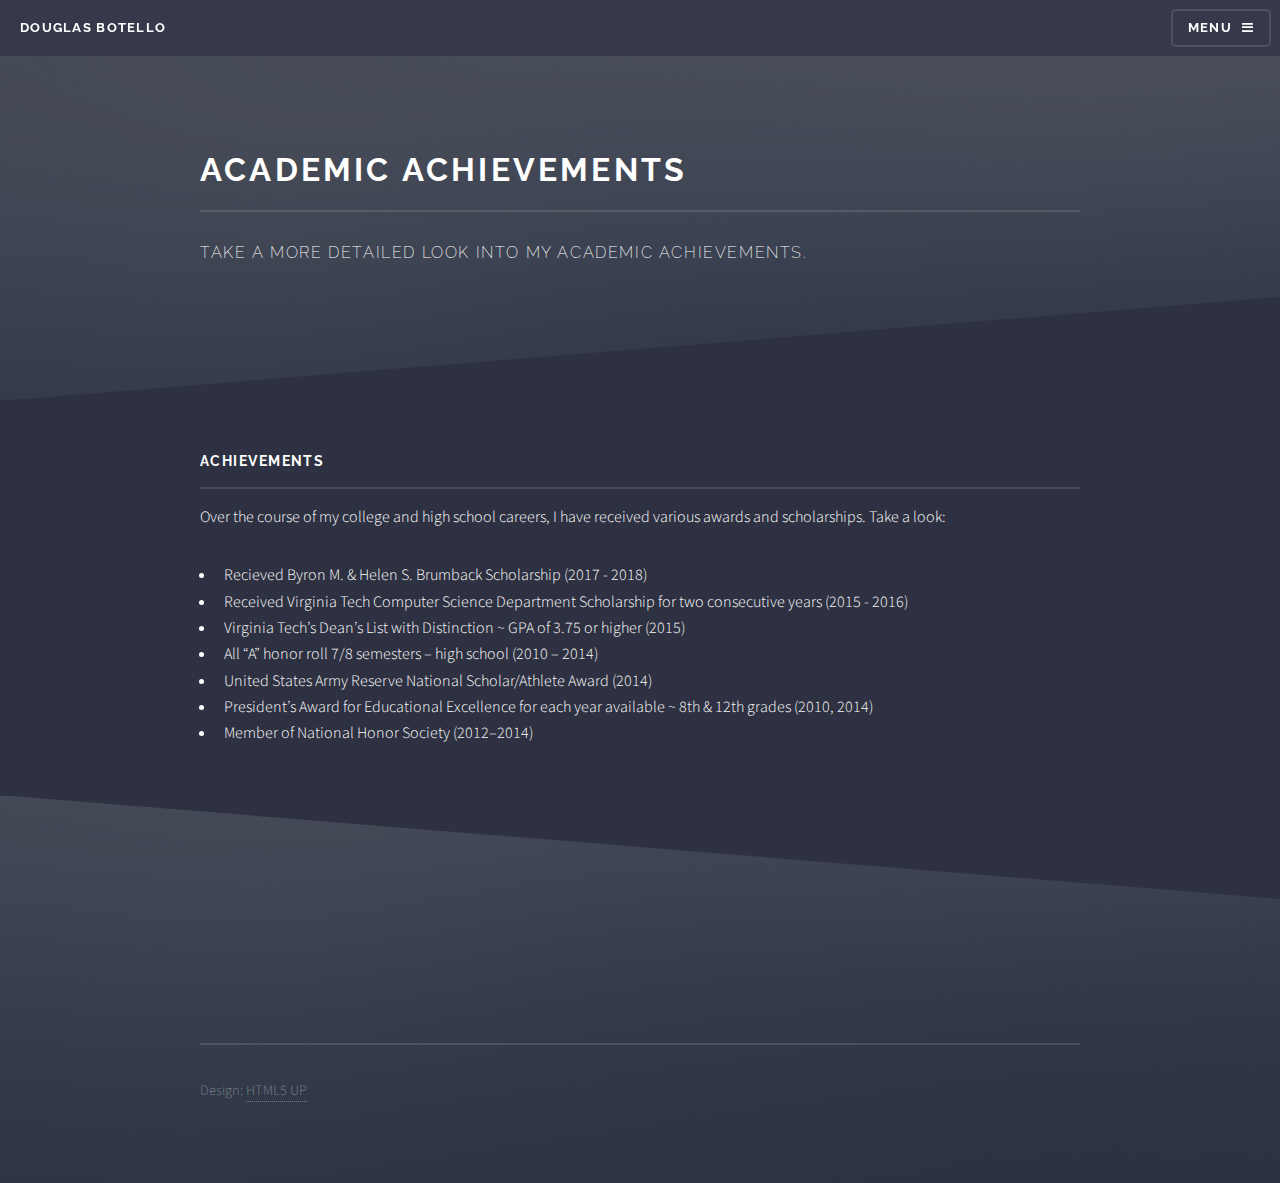
==== commit a1aaeaeb: "spelling and updates" ====
--- a/Achievements.html
+++ b/Achievements.html
@@ -76,9 +76,10 @@
 
 
 									<h3 class="major">Achievements</h3>
-									<p>Over the course of my college and high school careers, I have recieved various awards and scholarships. Take a look:</p>
+									<p>Over the course of my college and high school careers, I have received various awards and scholarships. Take a look:</p>
 
 									<ul>
+										<li>Recieved Byron M. & Helen S. Brumback Scholarship (2017 - 2018)</li>
 										<li>Received Virginia Tech Computer Science Department Scholarship for two consecutive years (2015 - 2016)</li>
 										<li>Virginia Tech’s Dean’s List with Distinction ~ GPA of 3.75 or higher (2015)</li>
 										<li>All “A” honor roll 7/8 semesters – high school (2010 – 2014)</li>
--- a/assets/css/main.css
+++ b/assets/css/main.css
@@ -3826,6 +3826,14 @@
 
 	}
 
+	@media screen and (max-width: 800px) {
+		#my-picture {
+			margin-left: 10%;
+			margin-right: 10%;
+			width: 80%;
+		}
+	}
+
 	@media screen and (max-width: 736px) {
 
 		#footer {
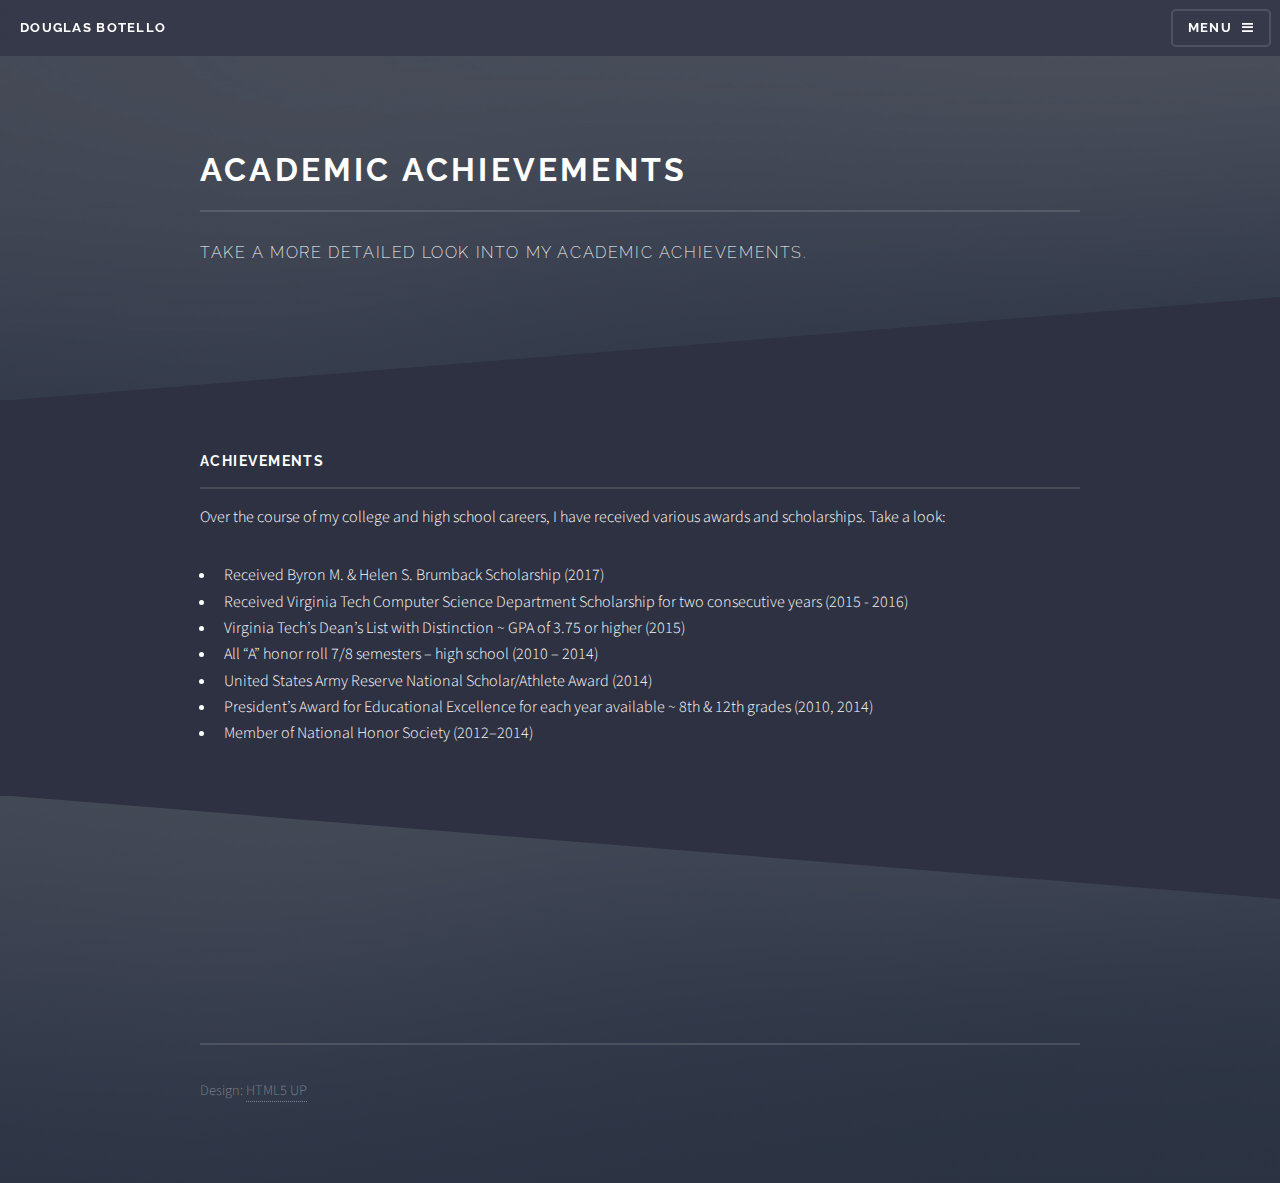
==== commit e90616ea: "spelling" ====
--- a/Achievements.html
+++ b/Achievements.html
@@ -79,7 +79,7 @@
 									<p>Over the course of my college and high school careers, I have received various awards and scholarships. Take a look:</p>
 
 									<ul>
-										<li>Recieved Byron M. & Helen S. Brumback Scholarship (2017 - 2018)</li>
+										<li>Received Byron M. & Helen S. Brumback Scholarship (2017)</li>
 										<li>Received Virginia Tech Computer Science Department Scholarship for two consecutive years (2015 - 2016)</li>
 										<li>Virginia Tech’s Dean’s List with Distinction ~ GPA of 3.75 or higher (2015)</li>
 										<li>All “A” honor roll 7/8 semesters – high school (2010 – 2014)</li>
